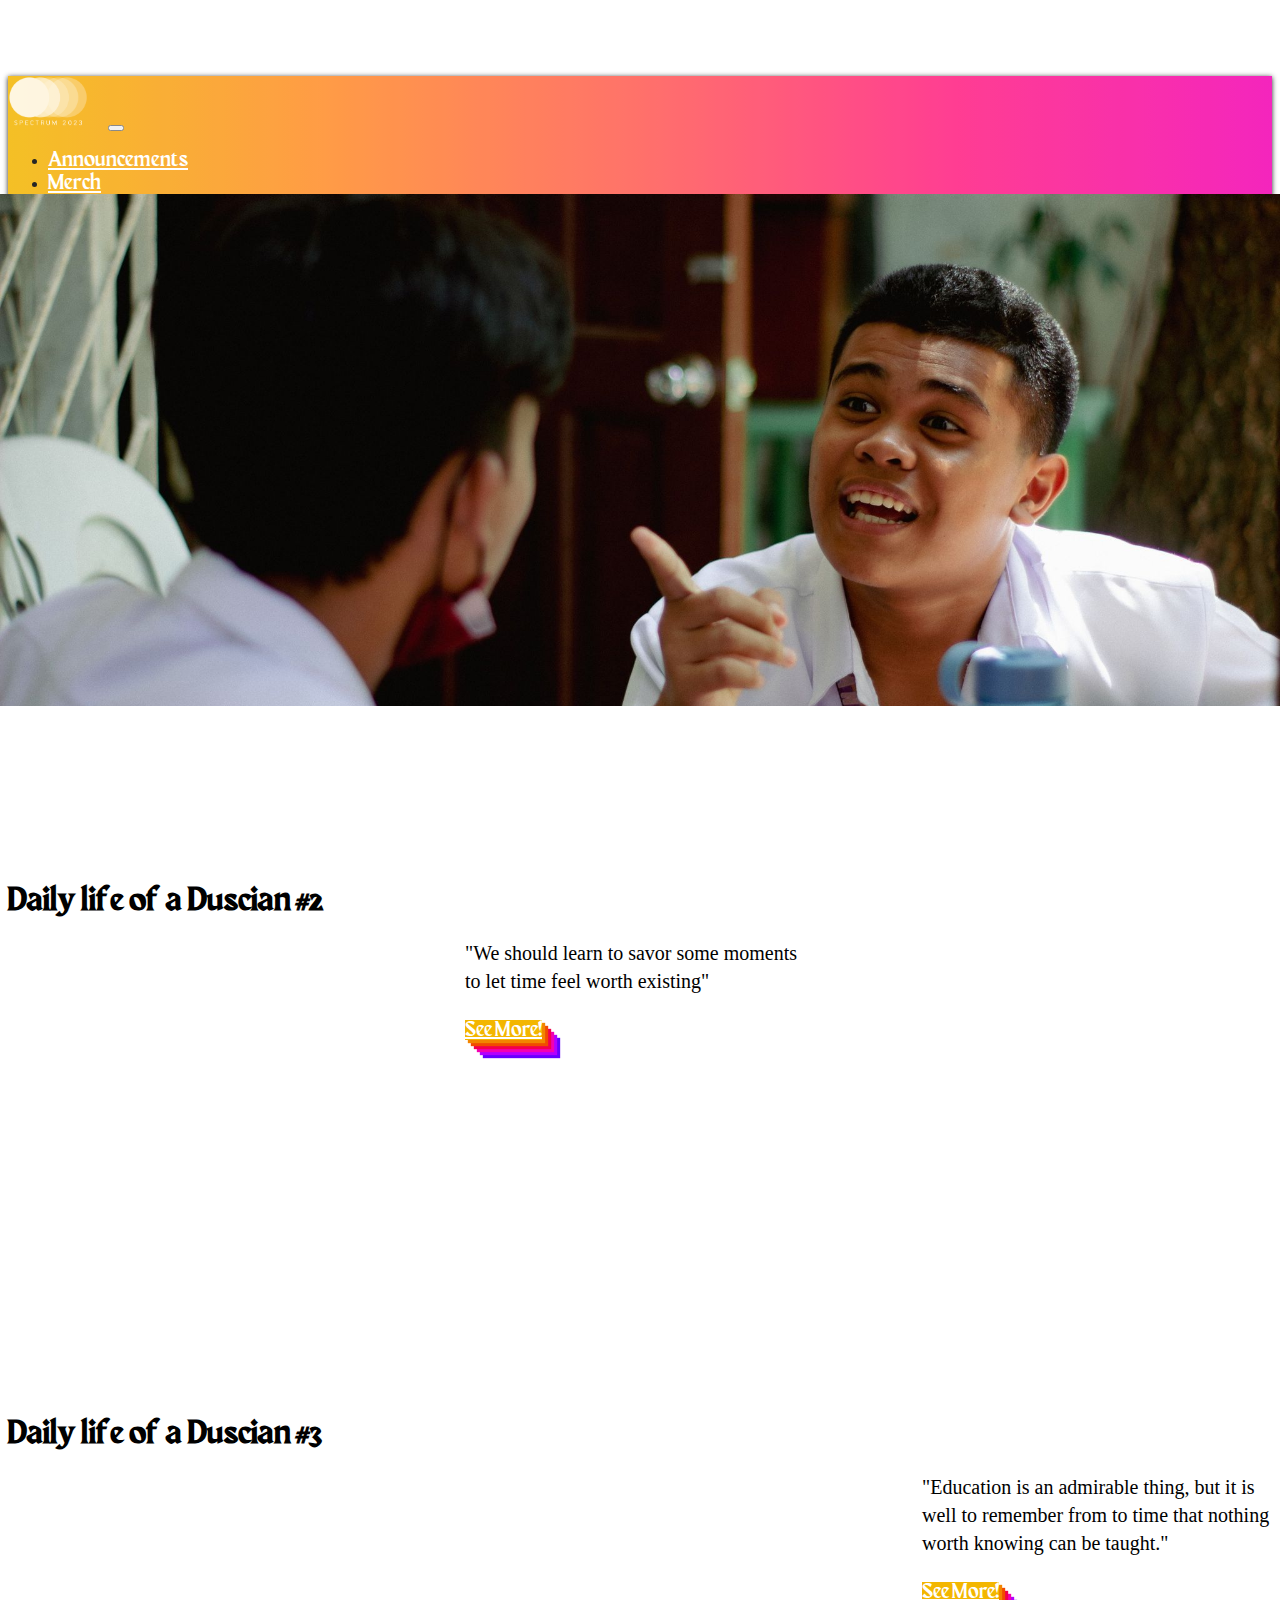
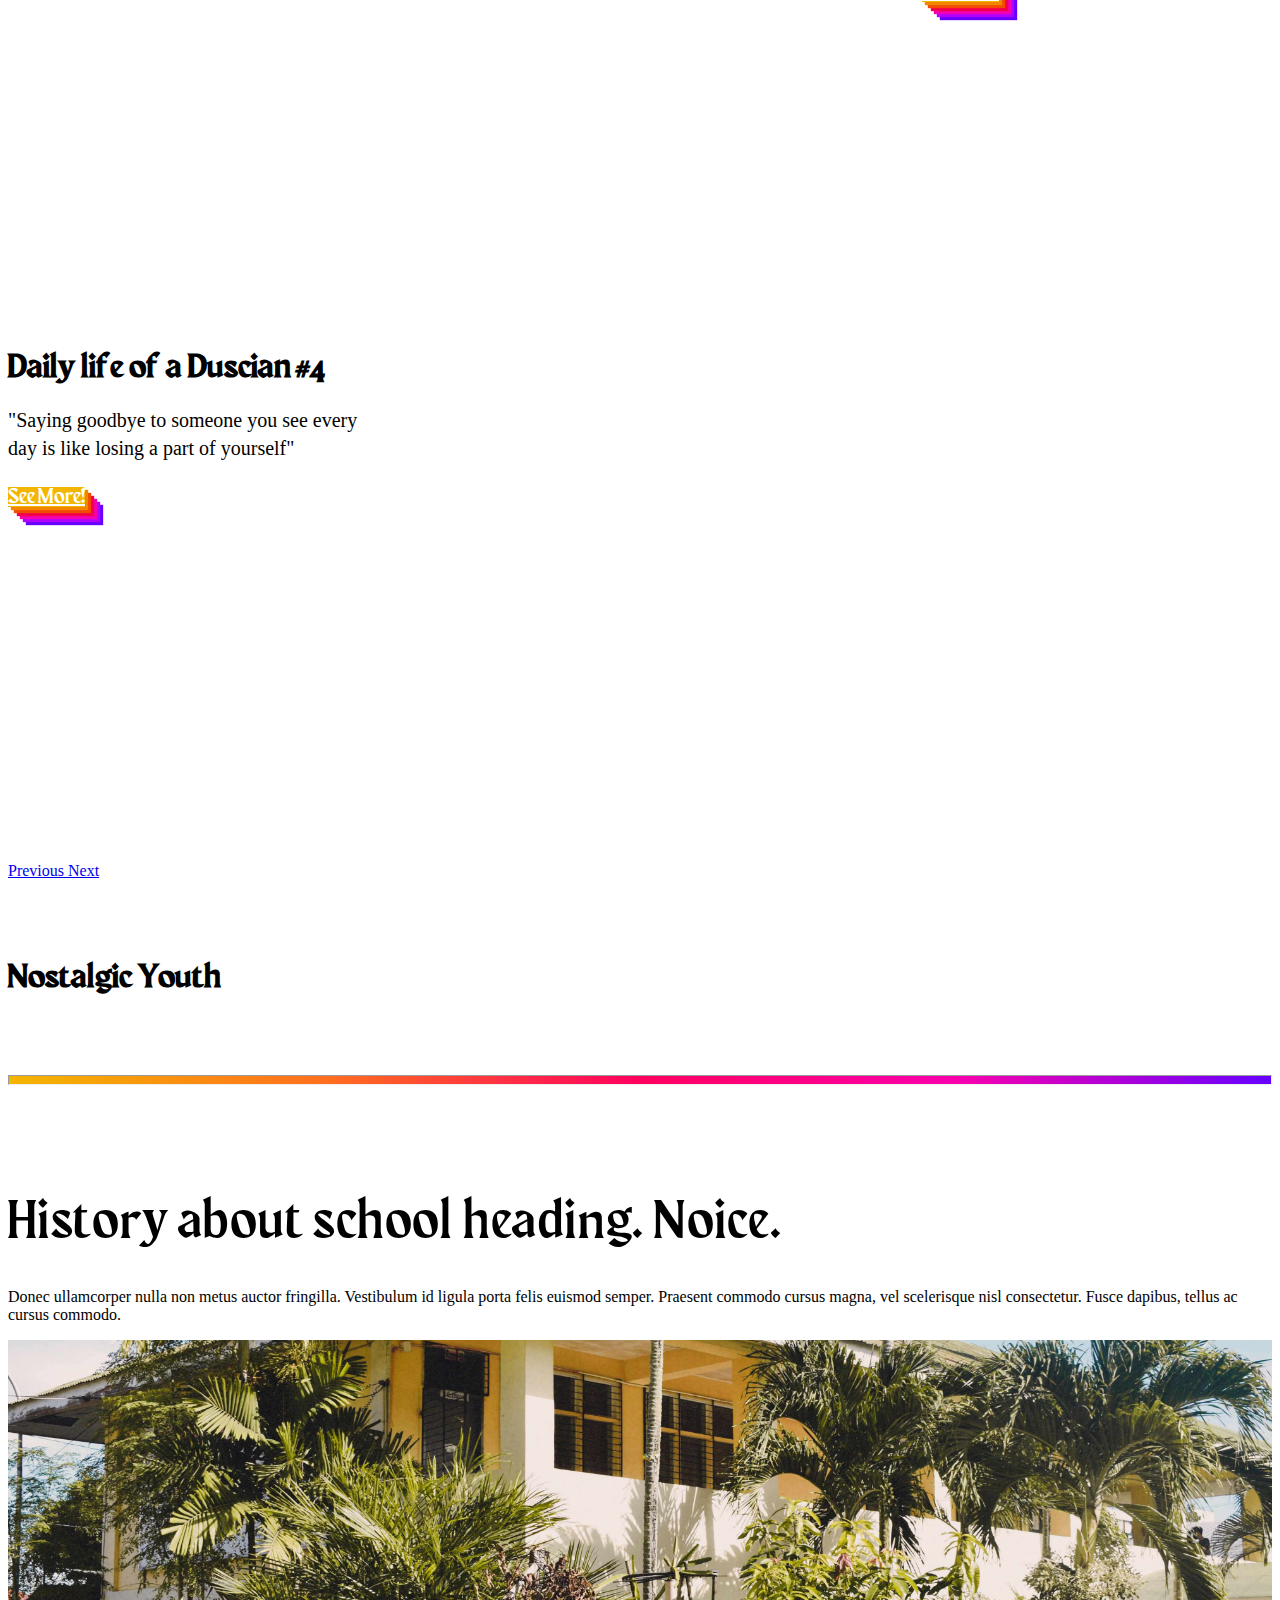
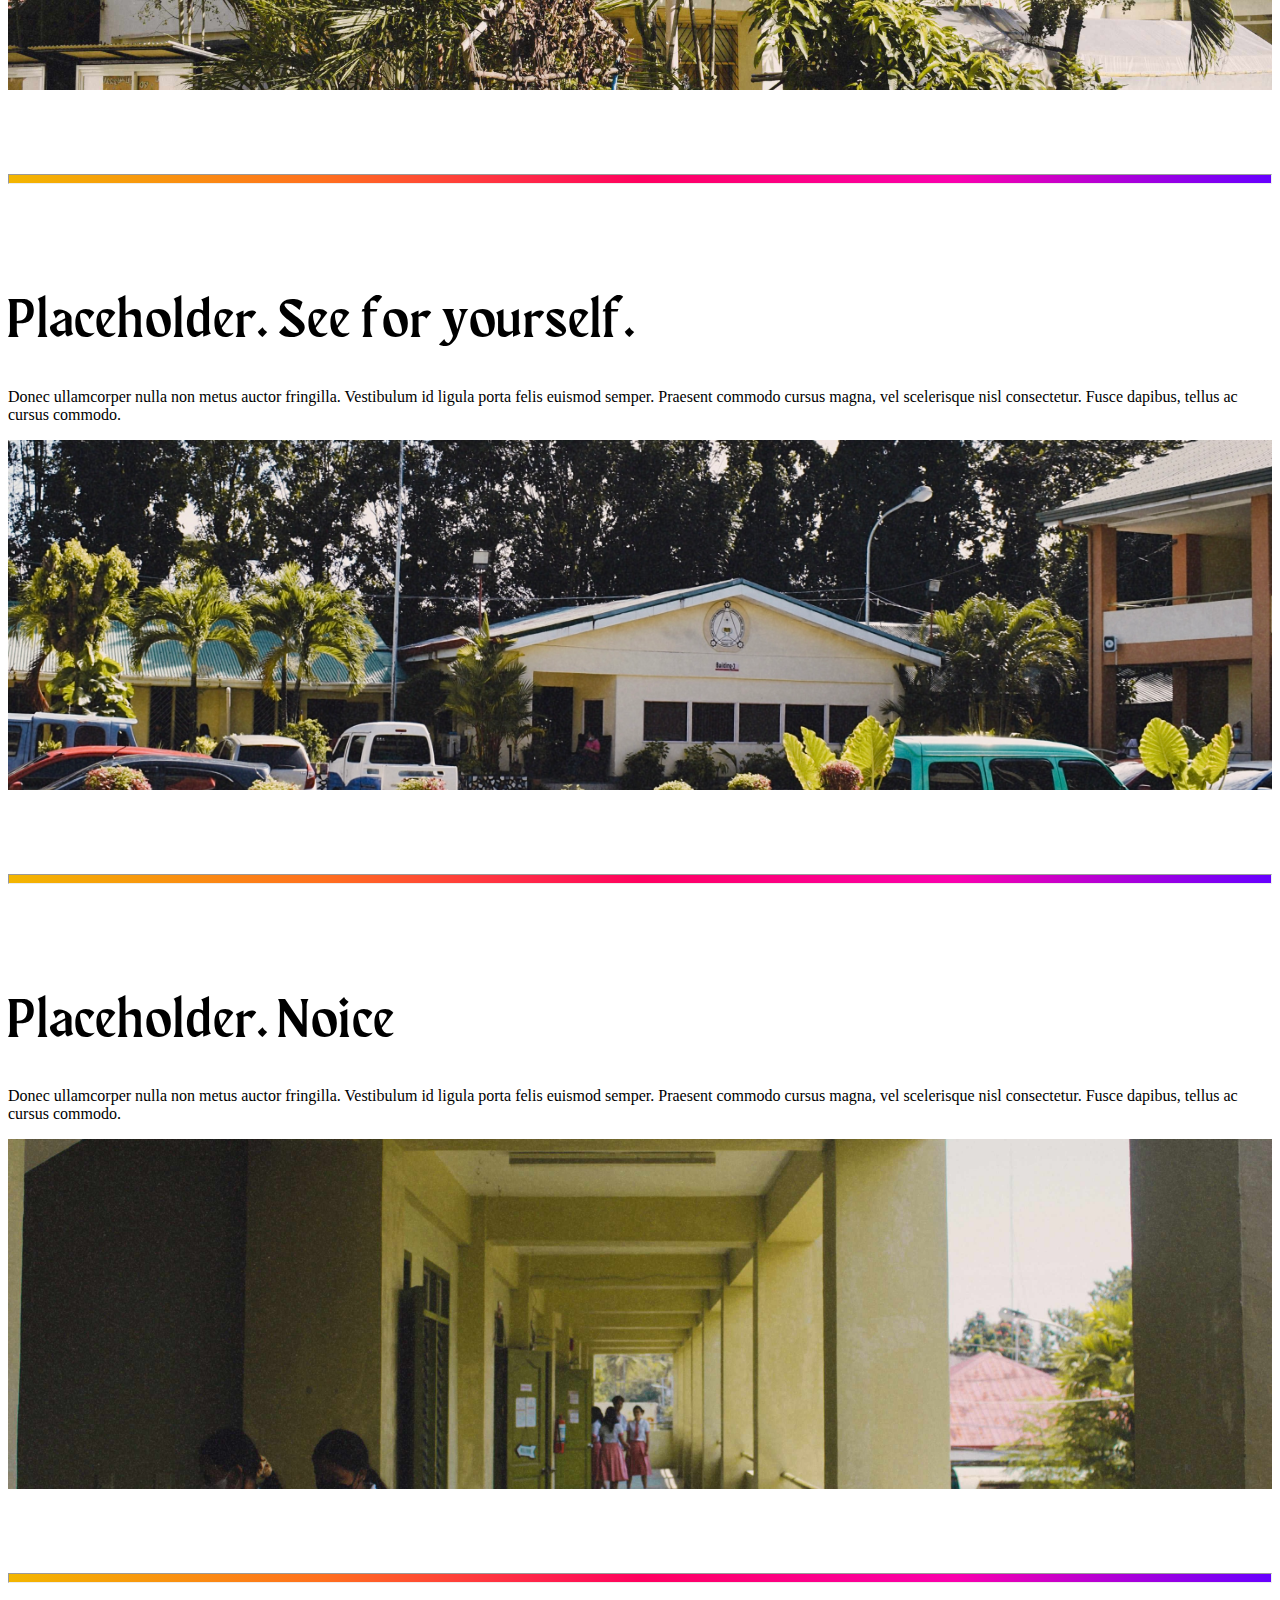
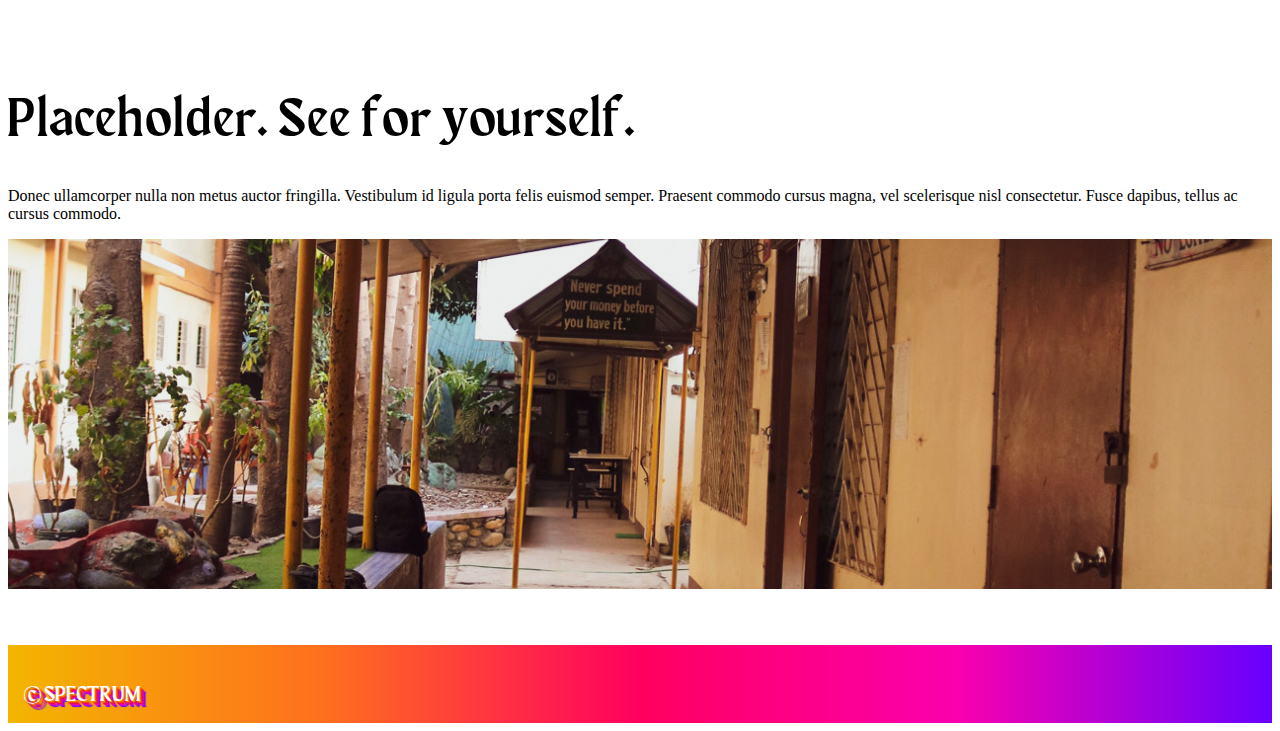
==== index.html @ 1089478e "v1.1" ====
<!doctype html>
<html lang="en">

<head>
  <meta charset="utf-8">
  <meta name="viewport" content="width=device-width, initial-scale=1">
  <meta name="description" content="">
  <meta name="author" content="Mark Otto, Jacob Thornton, and Bootstrap contributors">
  <meta name="generator" content="Hugo 0.72.0">
  <title>Spectrum 2023</title>

  <link rel="canonical" href="https://v5.getbootstrap.com/docs/5.0/examples/carousel/">



  <!-- Bootstrap core CSS -->
  <link rel="stylesheet" href="https://stackpath.bootstrapcdn.com/bootstrap/5.0.0-alpha1/css/bootstrap.min.css"
    integrity="sha384-r4NyP46KrjDleawBgD5tp8Y7UzmLA05oM1iAEQ17CSuDqnUK2+k9luXQOfXJCJ4I" crossorigin="anonymous">
  <script src="https://stackpath.bootstrapcdn.com/bootstrap/5.0.0-alpha1/js/bootstrap.min.js"
    integrity="sha384-oesi62hOLfzrys4LxRF63OJCXdXDipiYWBnvTl9Y9/TRlw5xlKIEHpNyvvDShgf/"
    crossorigin="anonymous"></script>
  <script src="https://cdn.jsdelivr.net/npm/popper.js@1.16.0/dist/umd/popper.min.js"
    integrity="sha384-Q6E9RHvbIyZFJoft+2mJbHaEWldlvI9IOYy5n3zV9zzTtmI3UksdQRVvoxMfooAo"
    crossorigin="anonymous"></script>

<link rel="stylesheet" href="spectrum.css">

  <!-- Custom styles for this template -->
  <link href="carousel.css" rel="stylesheet">
</head>

<body>

  <header>
    <nav class="navbar navbar-expand-md fixed-top">
      <div class="container-fluid no-space">
        <a href="/index.html"><img src="/assets/logo/logo_2023.png" id="spectrum-logo"></a>
        <button class="navbar-toggler auto-margin-left" type="button" data-toggle="collapse" data-target="#navbarCollapse"
          aria-controls="navbarCollapse" aria-expanded="false" aria-label="Toggle navigation">
          <span class="navbar-toggler-icon"></span>
        </button>
        <div class="collapse navbar-collapse" id="navbarCollapse">
          <ul class="navbar-nav mr-auto mb-2 mb-md-0">
            <li class="nav-item active">
              <a class="nav-link sub-text" aria-current="page" href="/pages/Construct.html">Announcements</a>
            </li>
            <li class="nav-item">
              <a class="nav-link sub-text" href="/pages/Merch.html">Merch</a>
            </li>
            <li class="nav-item">
              <a class="nav-link sub-text" href="/pages/insider.html">Insider Episodes</a>
            </li>
            <li class="nav-item">
              <a class="nav-link sub-text" href="/pages/about.html">About</a>
            </li>
          </ul>
        </div>
      </div>
    </nav>
  </header>

  <main>

    <div id="myCarousel" class="carousel slide" data-ride="carousel">
      <ol class="carousel-indicators">
        <li data-target="#myCarousel" data-slide-to="0" class="active"></li>
        <li data-target="#myCarousel" data-slide-to="1"></li>
        <li data-target="#myCarousel" data-slide-to="2"></li>
        <li data-target="#myCarousel" data-slide-to="3"></li>
      </ol>
      <div class="carousel-inner">
        <div class="carousel-item active">
          <img src="assets/images/HI_FIVE_NONG.jpg" alt="Library and ICT building">

          <div class="container">
            <div class="carousel-caption text-right">
              <h1 class="font-maragsa">Daily life of a Duscian #1</h1>
              <p>"Taking pictures is savoring life intensly, every hundreth of a second."
              </p>
              <p><a class="btn btn-lg button-rainbow font-maragsa" href="https://www.facebook.com/permalink.php?story_fbid=pfbid0pjpoFojMdBzDmmSNh69MSHdSnDq64m31cU8xUEUM8CQx3ous5DNFb5aQdBM1kNKsl&id=100089823334052" role="button">See More!</a></p>
            </div>
          </div>
        </div>
        <div class="carousel-item">
          <img src="assets/images/SHS_PICTURE.jpg" alt="SHS building">

          <div class="container">
            <div class="carousel-caption text-center">
              <h1 class="font-maragsa">Daily life of a Duscian #2</h1>
              <p>"We should learn to savor some moments to let time feel worth existing"</p>
              <p><a class="btn btn-lg button-rainbow font-maragsa" href="https://www.facebook.com/permalink.php?story_fbid=pfbid028MpdgJyRwQ13yVEkWeHDHJ4oAnRkqV5freN7ciHRdHgz3jZw6Vj9Dj3DAHg7jFMcl&id=100089823334052" role="button">See More!</a></p>
            </div>
          </div>
        </div>
        <div class="carousel-item">
          <img src="assets/images/DLD_3.jpg" alt="SHS building" style="object-position: 0 35%;">

          <div class="container">
            <div class="carousel-caption text-right">
              <h1 class="font-maragsa">Daily life of a Duscian #3</h1>
              <p>"Education is an admirable thing, but it is well to remember from to time that nothing worth knowing can be taught."</p>
              <p><a class="btn btn-lg button-rainbow font-maragsa" href="https://www.facebook.com/permalink.php?story_fbid=pfbid0pc5bDMaULjmUEjbNzPVY6LW3yegHrs1TU9UAyKJZF99i9TXjtsrfxyELt2Ypsetgl&id=100089823334052" role="button">See More!</a></p>
            </div>
          </div>
        </div>
        <div class="carousel-item">
          <img src="assets/images/MULANGI.jpg" alt="SHS building" style="object-position: 0 30%;">

          <div class="container">
            <div class="carousel-caption text-left">
              <h1 class="font-maragsa">Daily life of a Duscian #4</h1>
              <p>"Saying goodbye to someone you see every day is like losing a part of yourself"</p>
              <p><a class="btn btn-lg button-rainbow font-maragsa" href="https://www.facebook.com/permalink.php?story_fbid=pfbid02fuCb3CYD4DYcJMVVTfFzyu44coiVniwZ3hXd2CkVCDBDq3TQxBZ7fkrsT2xH3q3fl&id=100089823334052" role="button">See More!</a></p>
            </div>
          </div>
        </div>
      </div>
      <a class="carousel-control-prev" href="#myCarousel" role="button" data-slide="prev">
        <span class="carousel-control-prev-icon" aria-hidden="true"></span>
        <span class="sr-only">Previous</span>
      </a>
      <a class="carousel-control-next" href="#myCarousel" role="button" data-slide="next">
        <span class="carousel-control-next-icon" aria-hidden="true"></span>
        <span class="sr-only">Next</span>
      </a>
    </div>


    <!-- Marketing messaging and featurettes
  ================================================== -->
    <!-- Wrap the rest of the page in another container to center all the content. -->

    <div class="container">

      <!-- START THE FEATURETTES -->
      <div class="wave-bg">
        <h1 class="text-center font-maragsa display-4">Nostalgic Youth</h1>
      </div>
      
      <hr class="featurette-divider my-5">

        <div class="row featurette">
        <div class="col-md-7">
          <h2 class="featurette-heading main-text"> History about school heading. <span class="text-muted">Noice.</span>
          </h2>
          <p class="lead">Donec ullamcorper nulla non metus auctor fringilla. Vestibulum id ligula porta felis euismod
            semper. Praesent commodo cursus magna, vel scelerisque nisl consectetur. Fusce dapibus, tellus ac cursus
            commodo.</p>
        </div>
        <div class="col-md-5">
          <img class="five-x-five" src="assets/images/ICT_PICTURE.jpg" alt="">
          </div>
      </div>

      <hr class="featurette-divider my-5">

        <div class="row featurette">
        <div class="col-md-7 order-md-2">
          <h2 class="featurette-heading main-text"> Placeholder. <span class="text-muted">See for yourself.</span></h2>
          <p class="lead">Donec ullamcorper nulla non metus auctor fringilla. Vestibulum id ligula porta felis euismod
            semper. Praesent commodo cursus magna, vel scelerisque nisl consectetur. Fusce dapibus, tellus ac cursus
            commodo.</p>
        </div>
        <div class="col-md-5 order-md-1">
          <img class="five-x-five"src="/assets/images/office.jpeg" alt="">
        </div>
      </div>
      

      <hr class="featurette-divider my-5">

      <div class="row featurette">
        <div class="col-md-7">
          <h2 class="featurette-heading main-text"> Placeholder. <span class="text-muted">Noice</span></h2>
          <p class="lead">Donec ullamcorper nulla non metus auctor fringilla. Vestibulum id ligula porta felis euismod
            semper. Praesent commodo cursus magna, vel scelerisque nisl consectetur. Fusce dapibus, tellus ac cursus
            commodo.</p>
        </div>
        <div class="col-md-5">
          <img class="five-x-five"src="/assets/images/SHS_PICTURE.jpg" alt="">
        </div>
      </div>

      <hr class="featurette-divider my-5">

      <div class="row featurette">
        <div class="col-md-7 order-md-2">
          <h2 class="featurette-heading main-text"> Placeholder. <span class="text-muted">See for yourself.</span></h2>
          <p class="lead">Donec ullamcorper nulla non metus auctor fringilla. Vestibulum id ligula porta felis euismod
            semper. Praesent commodo cursus magna, vel scelerisque nisl consectetur. Fusce dapibus, tellus ac cursus
            commodo.</p>
        </div>
        <div class="col-md-5 order-md-1">
          <img class="five-x-five"src="/assets/images/hallway.jpg" alt="">
        </div>
      </div>
      

      <!-- /END THE FEATURETTES -->

    </div><!-- /.container -->


    <!-- FOOTER -->
    <footer class="container footer">
      <p class="font-maragsa rainbow-only text-center"><span style="font-size: 1.5rem;">&copy;</span> SPECTRUM </p> 
    </footer>
  </main>



</body>

</html>
---- spectrum.css ----
/*--Imports---*/

@import url('https://fonts.googleapis.com/css2?family=Montserrat:wght@400;500;600;700&family=Poppins:wght@200;500&family=Raleway:wght@500;700&display=swap');

@font-face {
    font-family: Maragsa;
    src: url(assets/fonts/Maragsƒ.otf);
}

@font-face {
  font-family: Amateur Camcorder;
  src: url(/assets/fonts/Amateur\ Camcorder.otf);
}


.bd-placeholder-img {
  font-size: 1.125rem;
  text-anchor: middle;
  -webkit-user-select: none;
  -moz-user-select: none;
  -ms-user-select: none;
  user-select: none;
}

@media (min-width: 768px) {
  .bd-placeholder-img-lg {
    font-size: 3.5rem;
  }
}

/* GLOBAL STYLES
--------------------------------------------- */
/* Padding below the footer and lighter body text */

body {
  padding-top: 4.25rem;
}

:root {
    --main-color: #fdffa1;
    --main-color-two: #f3b600;
    --main-color-three: #f38500;
    --main-color-four: #f14b00;
    --main-color-five: #f3004c;
    --main-color-six: #f300b2;
    --main-color-seven: #b200ff;
    --main-color-eight: #6600ff;

    --main-font-type: 'Maragsa', serif;
    --accent-font-type: 'Amateur Camcorder', serif;
}

/* GLOBAL CLASSES
-------------------------------------------- */

.default-font {
  font-family: var(--bs-font-sans-serif);
}

.font-amateur {
  font-family: var(--accent-font-type);
}

.font-maragsa {
  font-family: var(--main-font-type);
}

.main-text {
    font-family: var(--main-font-type);
    font-size: 1.75rem;
    letter-spacing: 1px;
    font-weight: 700;
    margin-right: 0.75rem !important;
    transition: color .25s ease-in-out,background-color .25s ease-in-out,border-color .25s ease-in-out;
}

.sub-text {
  font-family: var(--main-font-type);
  font-size: 1.3rem;
  font-weight: 500;
  transition: color .25s ease-in-out,background-color .25s ease-in-out,border-color .25s ease-in-out;
}

.sub-text:hover {
  color: black !important;
}

.rainbow-plus {
  color: white;
  text-shadow: 
  1px 1px 1px var(--main-color-two),
  2px  2px 1px var(--main-color-three),
  3px  3px 1px var(--main-color-four),
  4px  4px 1px var(--main-color-five),
    5px  5px 1px var(--main-color-six),
    6px 6px 1px var(--main-color-seven),
    7px  7px 1px var(--main-color-eight);
  transition: .25s ease-in-out;
}

.rainbow-only {
  color: white;
  text-shadow: 1px 1px 0px var(--main-color-three),
  2px 2px 1px var(--main-color-four),
  3px 3px 1px var(--main-color-five),
  4px 4px 1px var(--main-color-six),
  5px 5px 1px var(--main-color-seven),
  6px 6px 1px var(--main-color-eight);
  transition: .25s ease-in-out;
}

.text-rainbow {
  color: white;
  text-shadow: 1px 1px 0px var(--main-color-three),
  2px 2px 1px var(--main-color-four),
  3px 3px 1px var(--main-color-five),
  4px 4px 1px var(--main-color-six),
  5px 5px 1px var(--main-color-seven),
  6px 6px 1px var(--main-color-eight);
  transition: .25s ease-in-out;
}

.text-rainbow:hover {
  color: black;
  text-shadow: none;
  transition: .25s ease-in-out, text-shadow .15s ease-in-out;
}

.darkish {
  background-color: rgb(144, 144, 144) !important;
  background-blend-mode: multiply;
}

.darken {
  background-color: rgb(74, 74, 74) !important;
  background-blend-mode: multiply;
}

.image-correction {
  background-position: center;
  background-size: cover;
}

.flex-equal>* {
  flex: 1;
}

/* LOGO IMAGE AND NAVBAR
-------------------------------------------- */

.spectrum-logo {  
  height: calc(1.5rem + 3.5vw);
}

.navbar-toggler:focus {
  box-shadow: none;
}

.navbar-toggler-icon {
  background-image: url(/assets/logo/burger-solid.svg);
}

.navbar {
  background-image: linear-gradient(to right, #f3b600, #ff8b26, #ff5951, #ff1c80, #f300b2);
  transition: 0.3s ease-in-out;
  box-shadow: 0px 1px 5px;
}


.nav-item>a {
  color: white !important;
}


#spectrum-logo {
  height: 3.25rem;
  margin-right: 1rem;
}

.no-space {
  justify-content: flex-start !important;
}

.auto-margin-left {
  margin-left: auto;
}

/* MISC CLASSES
-------------------------------------------- */

.ict-background {
  background-image: url(/assets/images/ICT_PICTURE.jpg);
  background-position: center;
  background-size: cover;
  background-color: rgb(74, 74, 74);
  background-blend-mode: multiply;
}

.full-width {
	left: 50%;
	margin-left: -50vw;
	margin-right: -50vw;
	max-width: 100vw;
	position: relative;
	right: 50%;
	width: 100vw;
}

.description {
  font-size: calc(0.75rem + 0.75vw) !important;
}

.embed-container {
  position: relative;
  padding-bottom: 56.25%;
  height: 0;
  overflow: hidden;
  }

.embed {
  width: 100%;
  height: 100%;
  top: 0;
  left: 0;
  position: absolute;
}
/* CUSTOMIZE THE CAROUSEL
-------------------------------------------- */

/* Carousel base class */
.carousel {
  margin-bottom: 5rem;
}

/* Since positioning the image, we need to help out the caption */
.carousel-caption {
  bottom: 3rem;
  z-index: 10;
}

/* Declare heights because of positioning of img element */
.carousel-item {
  height: 32rem;
  transition: .9s ease-in-out;
}

.text-right>p {
  margin-left: auto ;
  max-width: 35ch;
}

.text-left>p {
  margin-right:auto;
  max-width: 35ch;
}

.text-center>p {
  margin-left:auto;
  margin-right:auto;
  max-width: 35ch;
}
.carousel-item>img {
  position: absolute;
  top: 50%;
  left: 50%;
  min-width: 100%;
  height: 32rem;
  object-fit: cover !important;
  -o-transform: translate(-50%, -50%);
  -ms-transform: translate(-50%, -50%);
  -moz-transform: translate(-50%, -50%);
  -webkit-transform: translate(-50%, -50%);
  transform: translate(-50%,-50%);
}

.button-rainbow {
  color: white;
  background-color: var(--main-color-two);
  box-shadow:
  3px 3px 1px var(--main-color-three),
  6px 6px 1px var(--main-color-four),
  9px 9px 1px var(--main-color-five),
  12px 12px 1px var(--main-color-six),
  15px 15px 1px var(--main-color-seven),
  18px 18px 1px var(--main-color-eight);
}

.button-rainbow:hover {
  box-shadow: none;
  transition: box-shadow .15s ease-in-out, color .15 ease-in-out;
}

/* MARKETING CONTENT
-------------------------------------------------- */

.five-x-five {
  max-height: 250px;
  max-width: 100%;
  object-fit: cover;
  width: 100%;
  height: 100%;
}

/* Center align the text within the three columns below the carousel */

.marketing .col-lg-4 {
  margin-bottom: 1.5rem;
  text-align: center;
}

.marketing h2 {
  font-weight: 400;
}

.marketing .col-lg-4 p {
  margin-right: .75rem;
  margin-left: .75rem;
}


/* Featurettes
------------------------- */

.featurette-divider {
  opacity: 1 !important;
  margin: 5rem 0;
  padding: 0.25em;
  background-image: linear-gradient(to right, #f3b600, #ff6f1e, #ff005f, #fa00ad, #6600ff);
  /* Space out the Bootstrap <hr> more */
}

/* Thin out the marketing headings */
.featurette-heading {
  font-weight: 300;
  line-height: 1;
  letter-spacing: 0.05rem;
}

.footer {
  margin-top: 3.25rem;
  max-width: none;
  padding: 1em;
  background-image: linear-gradient(to right, #f3b600, #ff6f1e, #ff005f, #fa00ad, #6600ff);
}

.footer>p {
  margin-bottom: 0;
  font-size: 1.25rem;
}

/* RESPONSIVE CSS
-------------------------------------------------- */

@media (min-width: 40em) {

  /* Bump up size of carousel content */
  .carousel-caption p {
    margin-bottom: 1.25rem;
    font-size: 1.25rem;
    line-height: 1.4;
  }

  .featurette-heading {
    font-size: 50px;
  }

  .navbar {
    opacity: 0.85;
  }

  .navbar:hover {
    opacity: 1;
    transition: 0.3s ease-in-out;
  }

  .five-x-five {
    max-height: 250px;
  }

}

@media (min-width: 62em) {
  .featurette-heading {
    margin-top: 7rem;
  }

  .five-x-five {
    max-height: 350px;
  }
}

@media (min-width: 768px) {
  .flex-md-equal>* {
      flex: 1;
  }
}
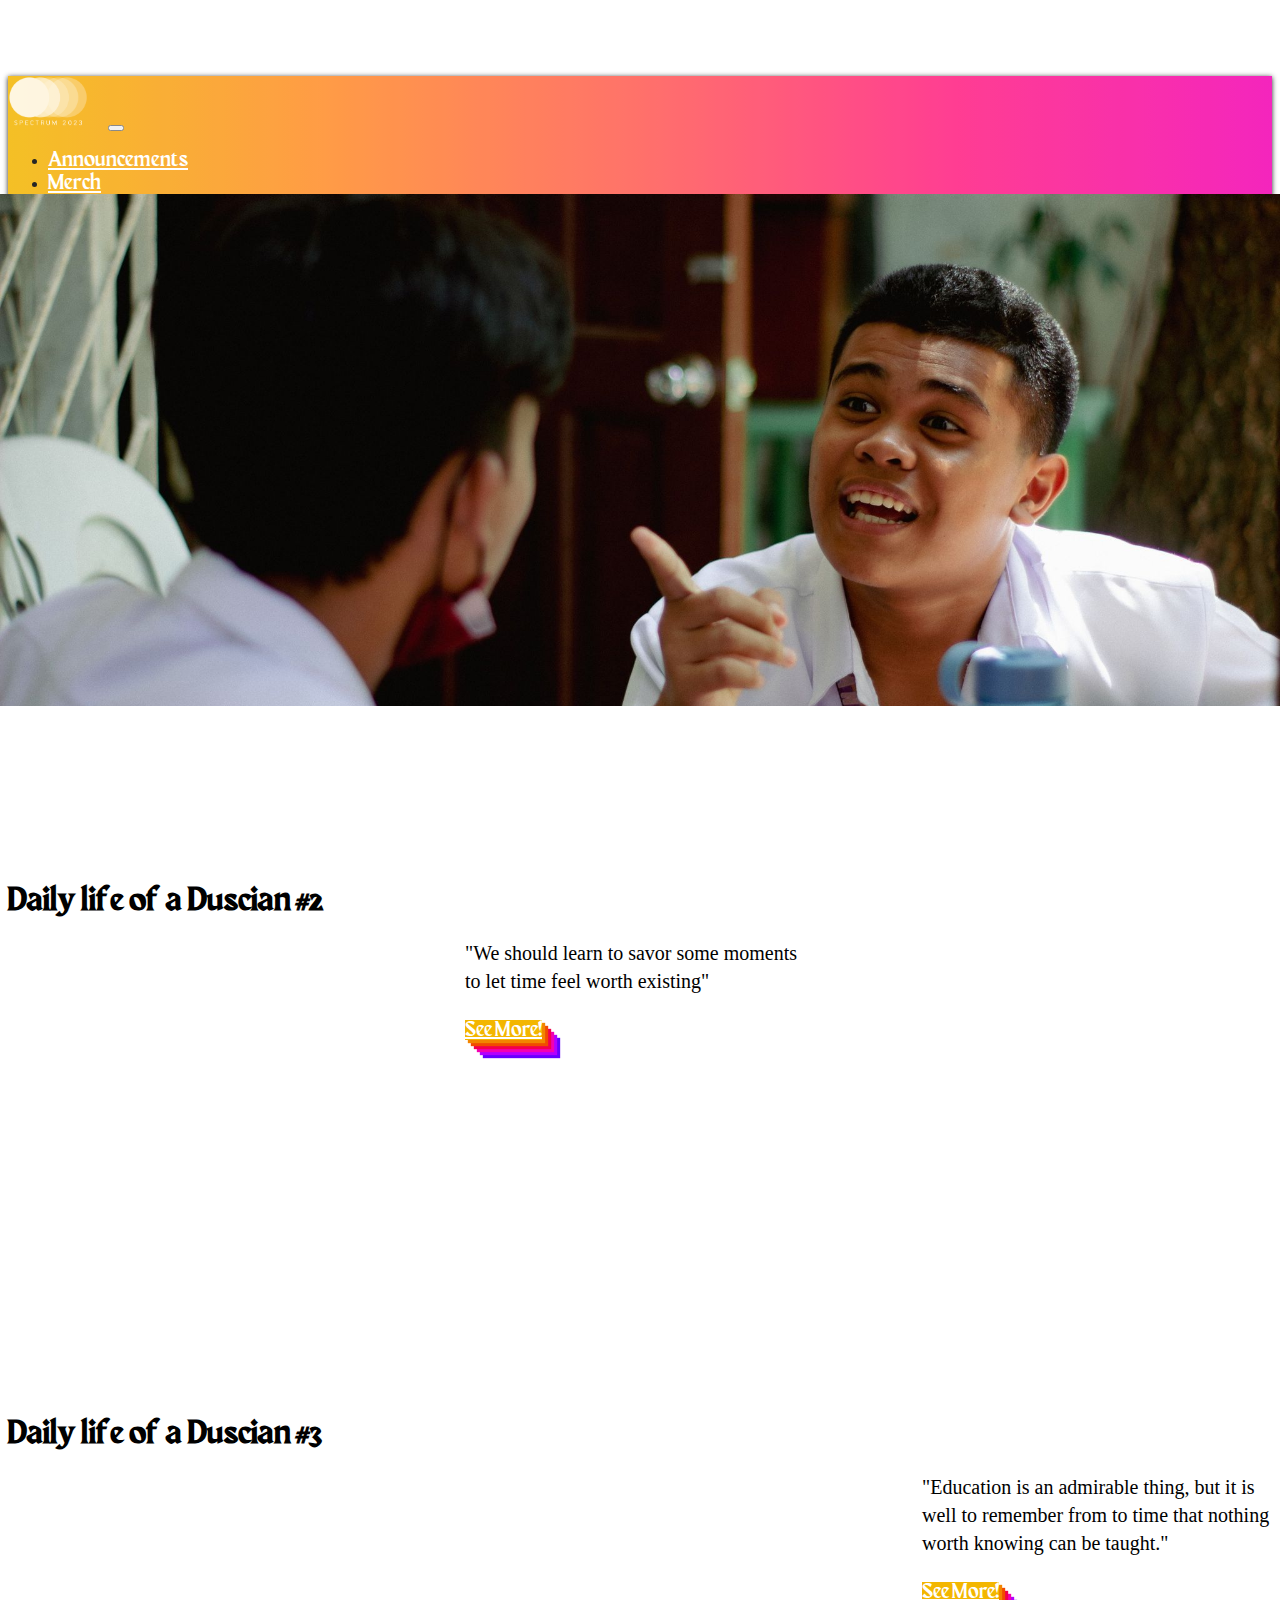
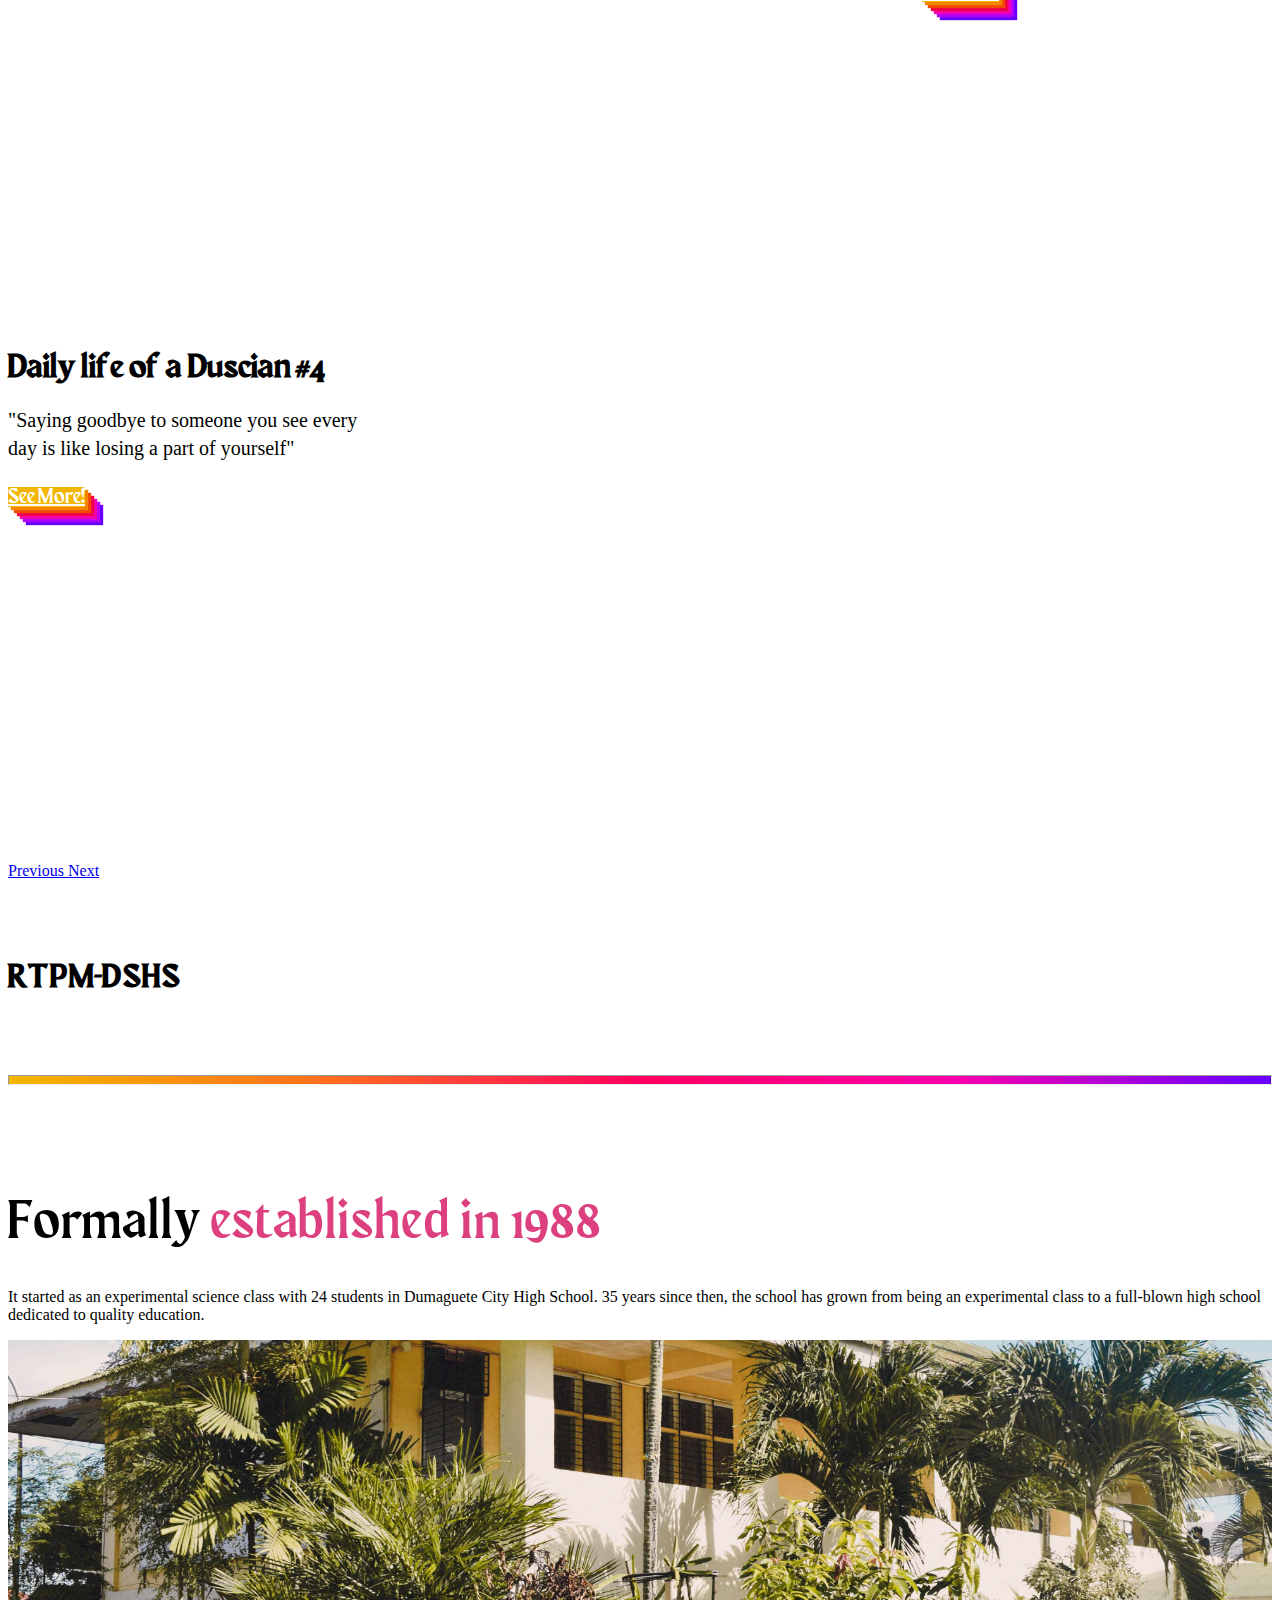
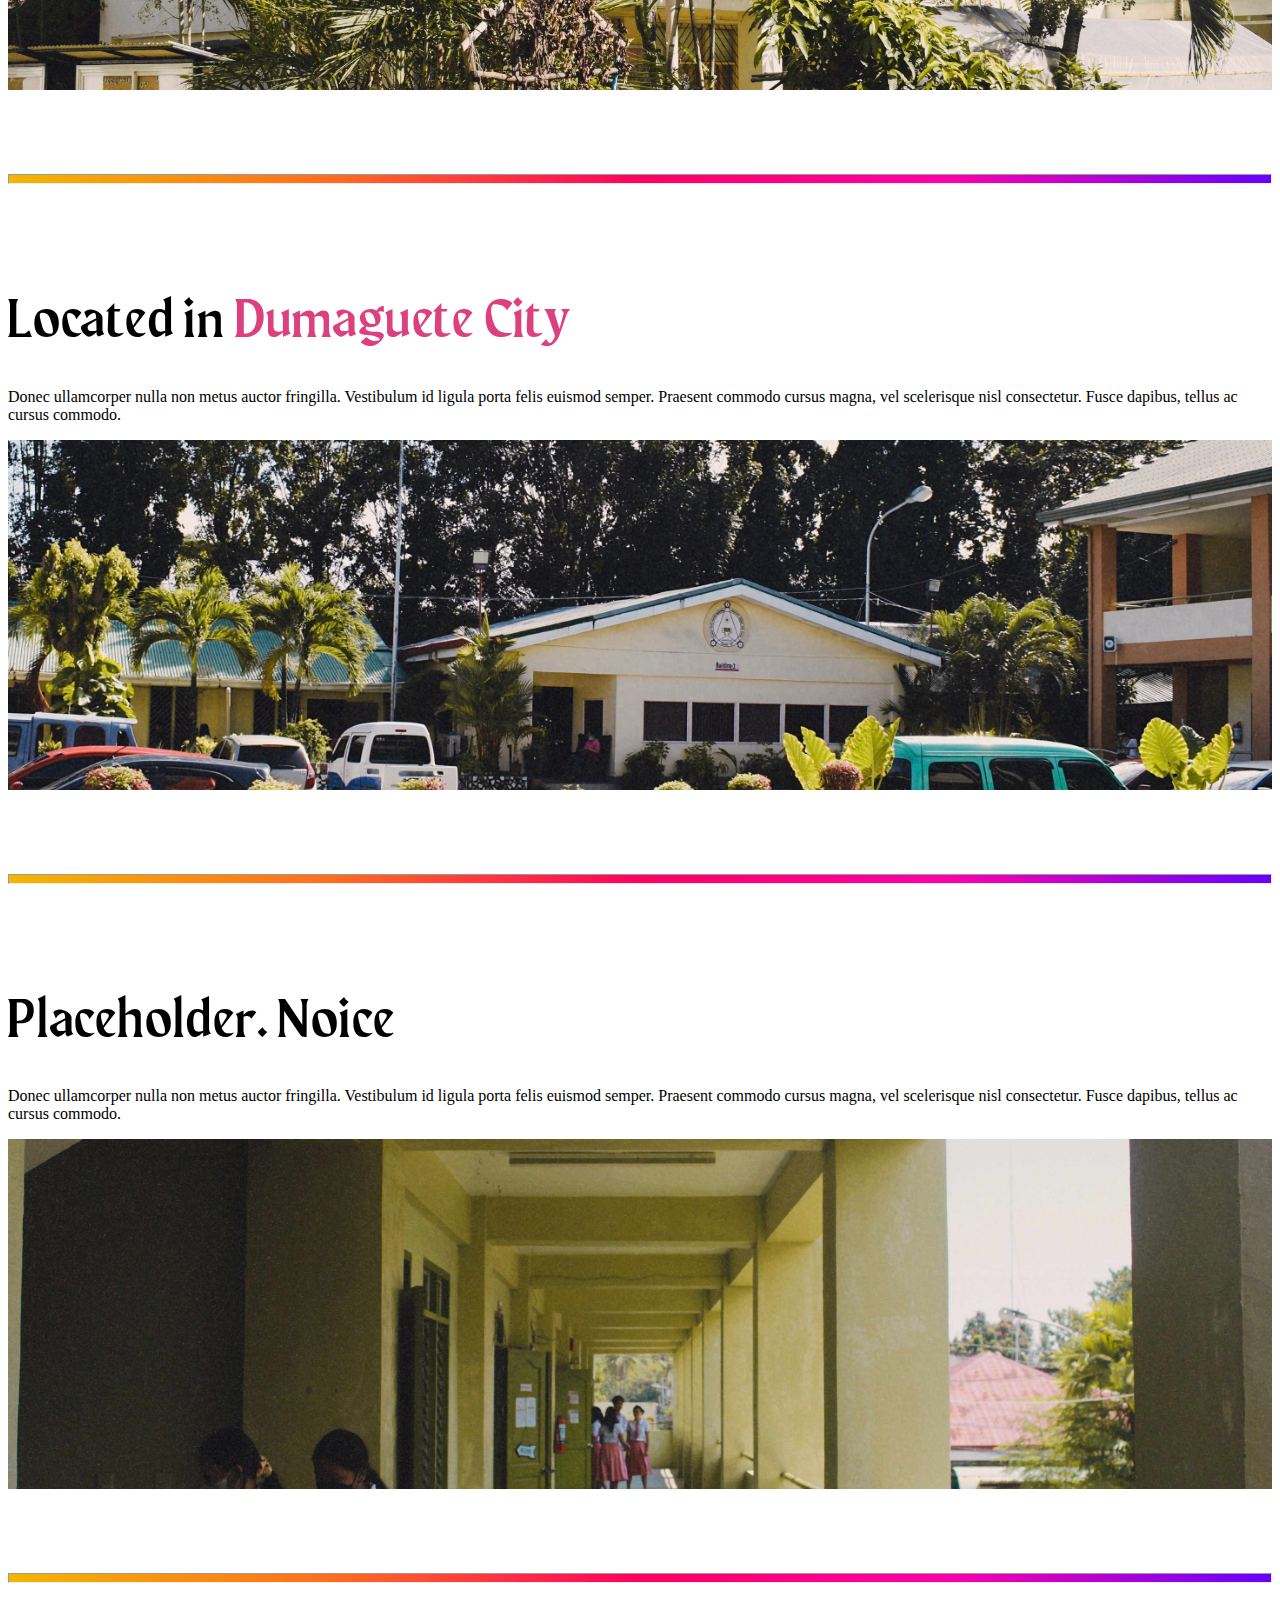
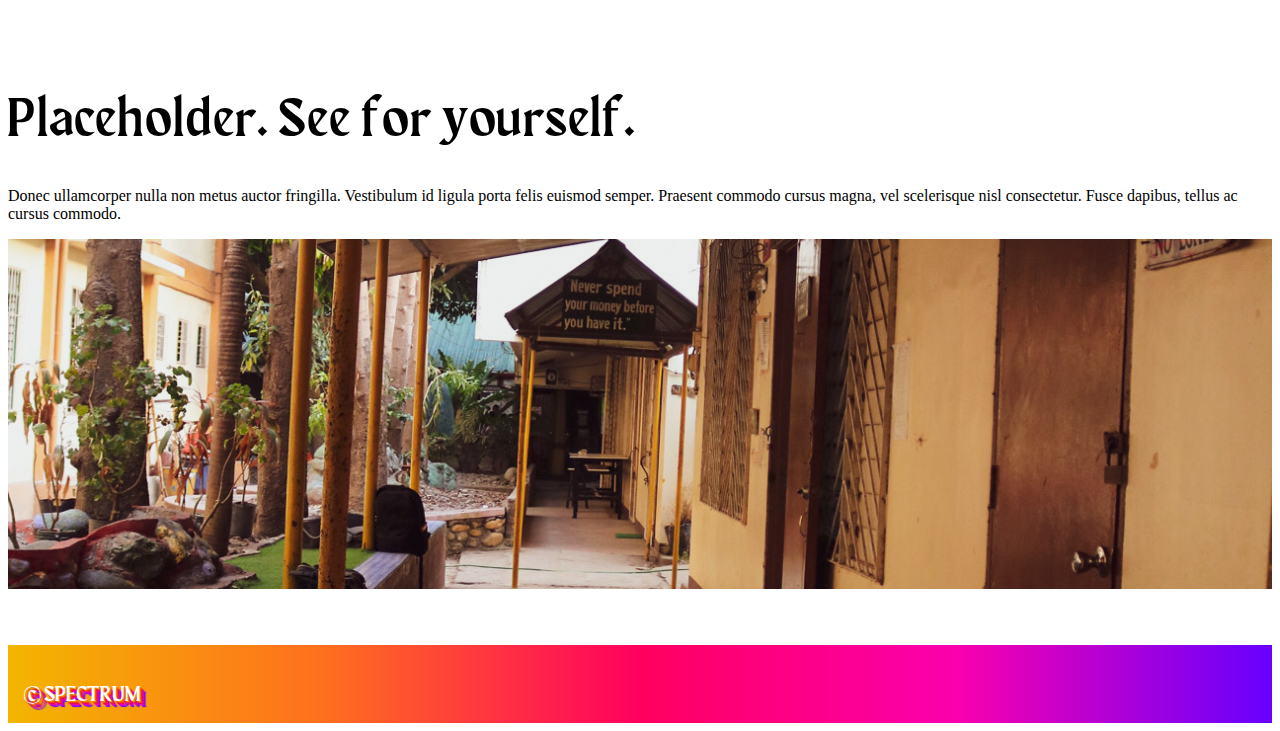
==== commit 13f8f4c2: "v2.0" ====
--- a/index.html
+++ b/index.html
@@ -2,6 +2,16 @@
 <html lang="en">
 
 <head>
+  <!-- Google tag (gtag.js) -->
+<script async src="https://www.googletagmanager.com/gtag/js?id=G-YJFD2Z3Y75"></script>
+<script>
+  window.dataLayer = window.dataLayer || [];
+  function gtag(){dataLayer.push(arguments);}
+  gtag('js', new Date());
+
+  gtag('config', 'G-YJFD2Z3Y75');
+</script>
+
   <meta charset="utf-8">
   <meta name="viewport" content="width=device-width, initial-scale=1">
   <meta name="description" content="">
@@ -28,6 +38,7 @@
   <!-- Custom styles for this template -->
   <link href="carousel.css" rel="stylesheet">
 </head>
+
 
 <body>
 
@@ -134,18 +145,16 @@
 
       <!-- START THE FEATURETTES -->
       <div class="wave-bg">
-        <h1 class="text-center font-maragsa display-4">Nostalgic Youth</h1>
+        <h1 class="text-center font-maragsa display-5" style="letter-spacing: 1.3px;">RTPM-DSHS</h1>
       </div>
       
       <hr class="featurette-divider my-5">
 
         <div class="row featurette">
         <div class="col-md-7">
-          <h2 class="featurette-heading main-text"> History about school heading. <span class="text-muted">Noice.</span>
+          <h2 class="featurette-heading main-text">Formally <span class="text-accent">established in 1988</span>
           </h2>
-          <p class="lead">Donec ullamcorper nulla non metus auctor fringilla. Vestibulum id ligula porta felis euismod
-            semper. Praesent commodo cursus magna, vel scelerisque nisl consectetur. Fusce dapibus, tellus ac cursus
-            commodo.</p>
+          <p class="lead">It started as an experimental science class with 24 students in Dumaguete City High School. 35 years since then, the school has grown from being an experimental class to a full-blown high school dedicated to quality education.</p>
         </div>
         <div class="col-md-5">
           <img class="five-x-five" src="assets/images/ICT_PICTURE.jpg" alt="">
@@ -156,7 +165,7 @@
 
         <div class="row featurette">
         <div class="col-md-7 order-md-2">
-          <h2 class="featurette-heading main-text"> Placeholder. <span class="text-muted">See for yourself.</span></h2>
+          <h2 class="featurette-heading main-text">Located in <span class="text-accent">Dumaguete City</span></h2>
           <p class="lead">Donec ullamcorper nulla non metus auctor fringilla. Vestibulum id ligula porta felis euismod
             semper. Praesent commodo cursus magna, vel scelerisque nisl consectetur. Fusce dapibus, tellus ac cursus
             commodo.</p>
--- a/spectrum.css
+++ b/spectrum.css
@@ -45,6 +45,7 @@
     --main-color-six: #f300b2;
     --main-color-seven: #b200ff;
     --main-color-eight: #6600ff;
+    --main-pink: #dd407f;
 
     --main-font-type: 'Maragsa', serif;
     --accent-font-type: 'Amateur Camcorder', serif;
@@ -223,6 +224,10 @@
   top: 0;
   left: 0;
   position: absolute;
+}
+
+.text-accent {
+  color: var(--main-pink);
 }
 /* CUSTOMIZE THE CAROUSEL
 -------------------------------------------- */
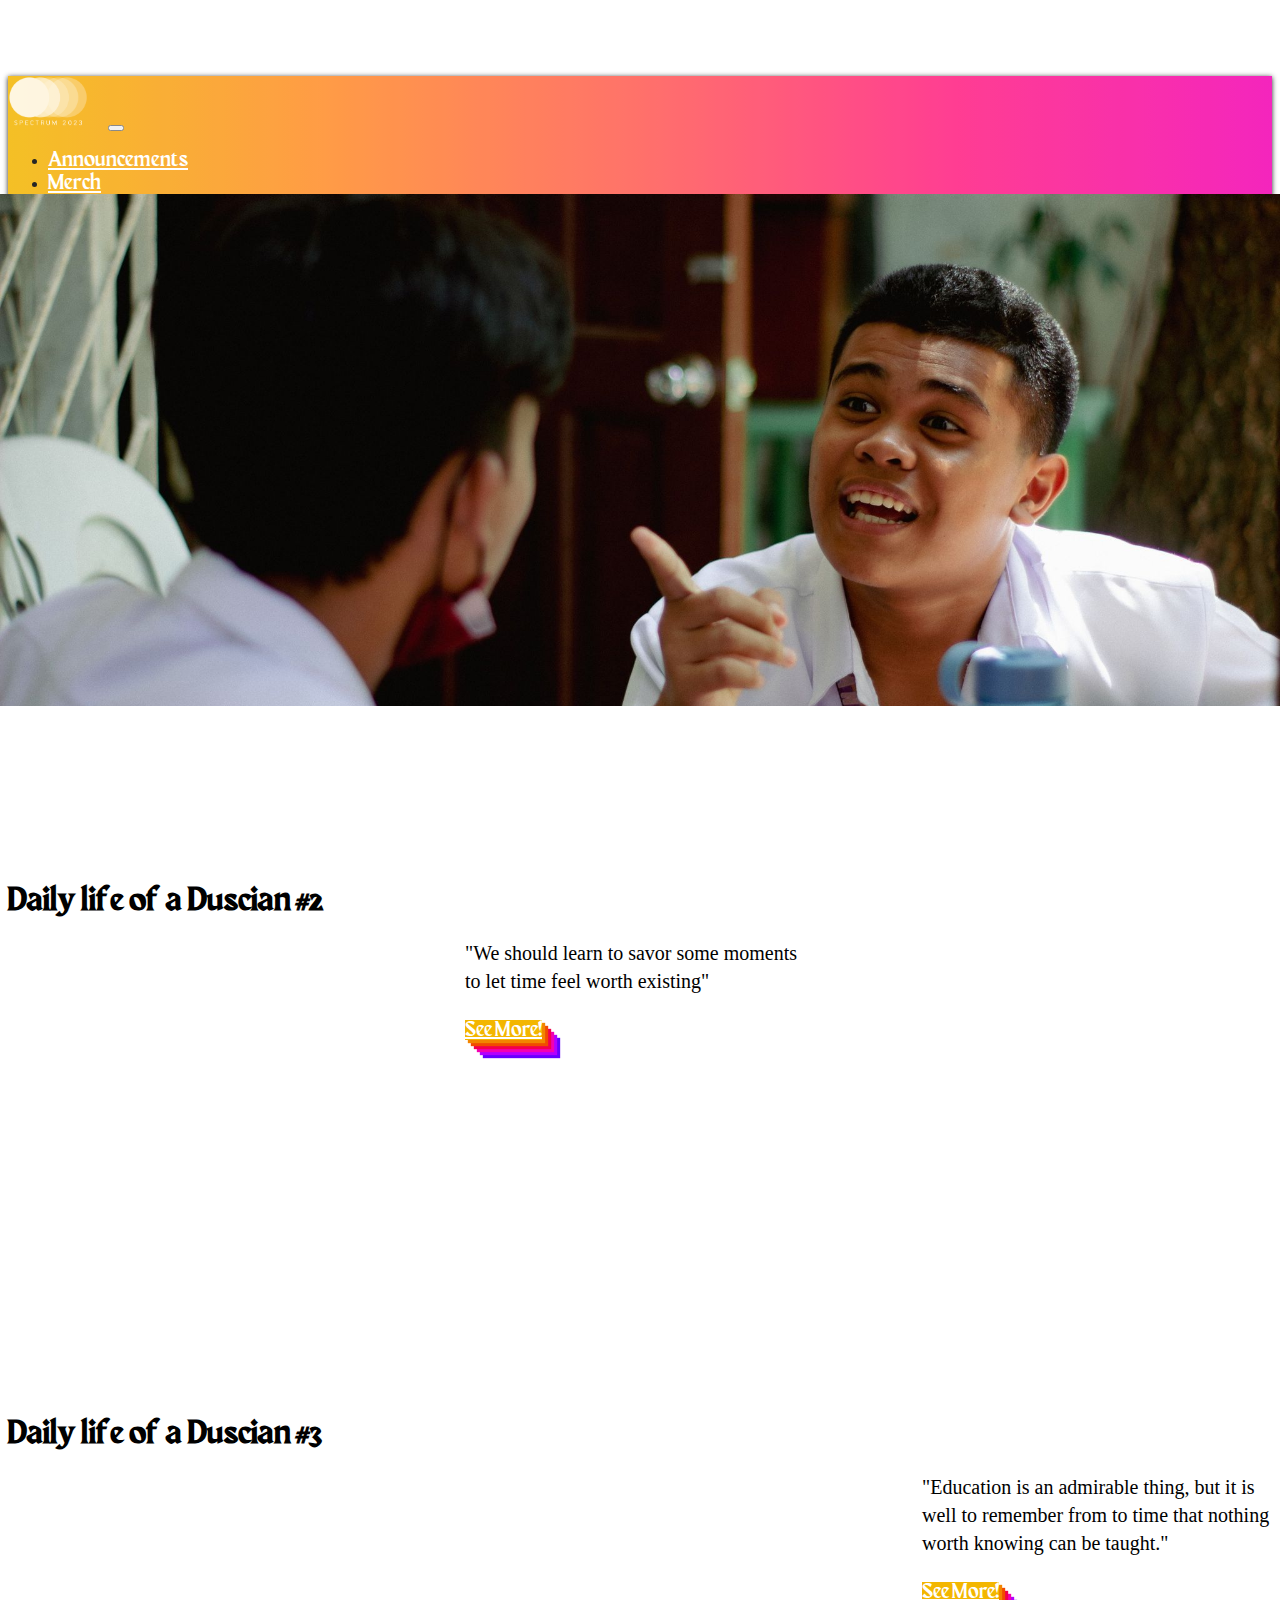
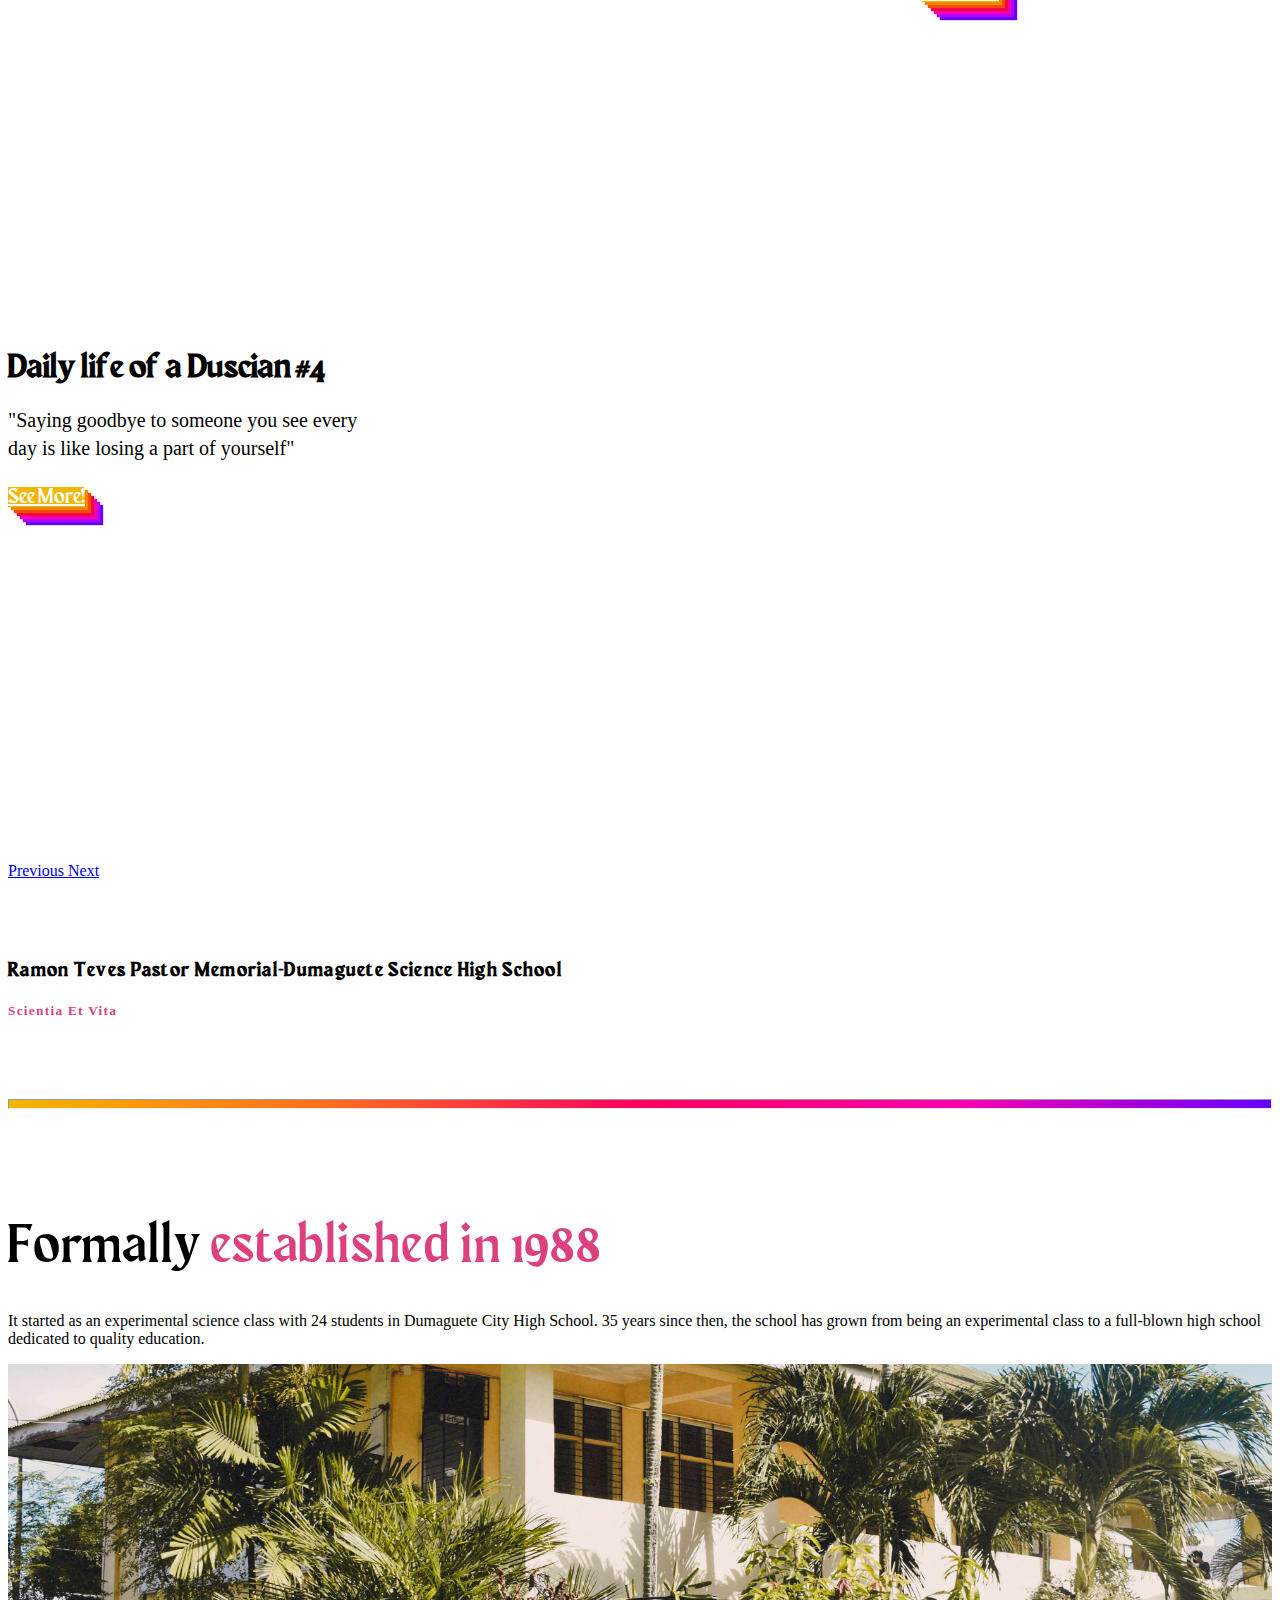
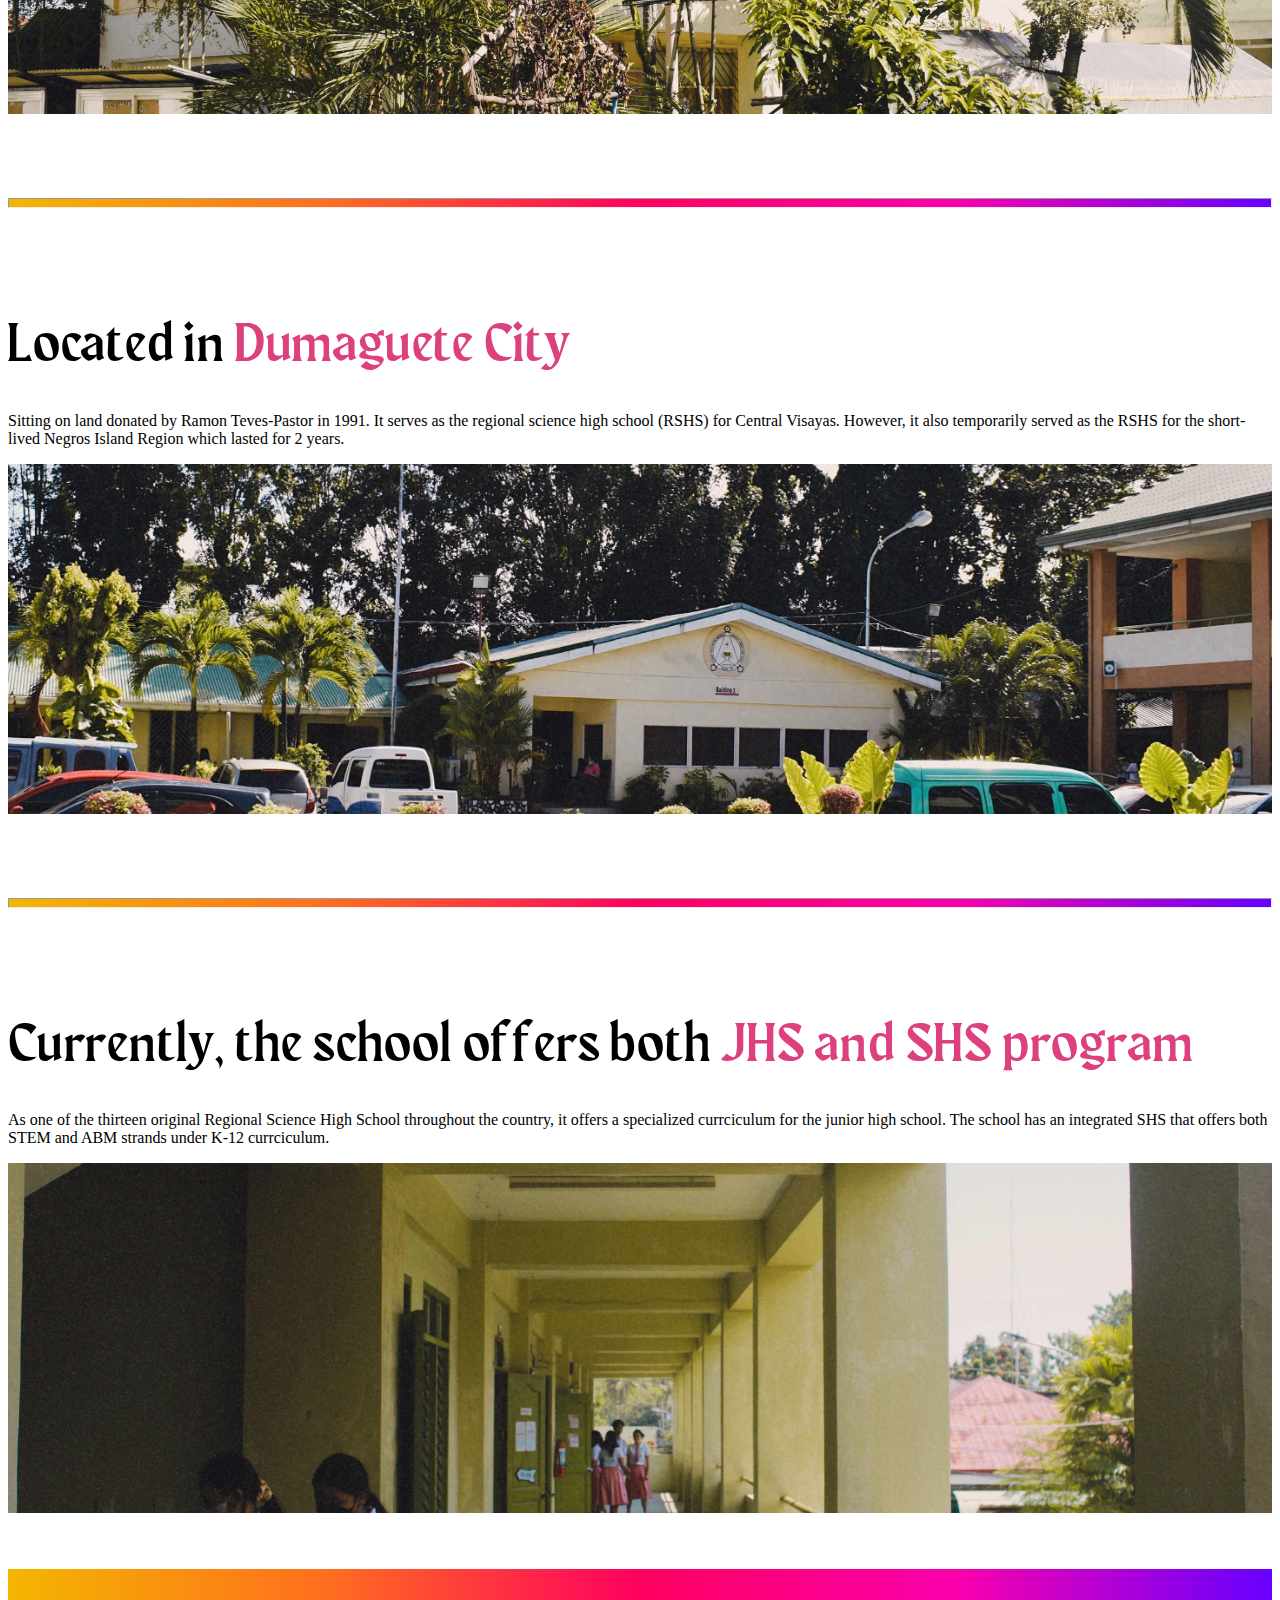
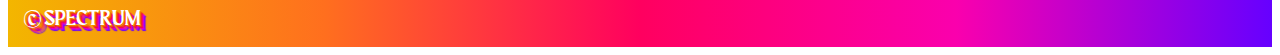
==== commit 4006fd88: "v2.1" ====
--- a/index.html
+++ b/index.html
@@ -145,7 +145,8 @@
 
       <!-- START THE FEATURETTES -->
       <div class="wave-bg">
-        <h1 class="text-center font-maragsa display-5" style="letter-spacing: 1.3px;">RTPM-DSHS</h1>
+        <h3 class="text-center font-maragsa mb-0" style="letter-spacing: 1.3px;">Ramon Teves Pastor Memorial-Dumaguete Science High School</h3>
+        <h5 class="text-center font-amateuer font-italic text-accent" style="letter-spacing: 1.3px;">Scientia Et Vita</h5>
       </div>
       
       <hr class="featurette-divider my-5">
@@ -166,9 +167,7 @@
         <div class="row featurette">
         <div class="col-md-7 order-md-2">
           <h2 class="featurette-heading main-text">Located in <span class="text-accent">Dumaguete City</span></h2>
-          <p class="lead">Donec ullamcorper nulla non metus auctor fringilla. Vestibulum id ligula porta felis euismod
-            semper. Praesent commodo cursus magna, vel scelerisque nisl consectetur. Fusce dapibus, tellus ac cursus
-            commodo.</p>
+          <p class="lead">Sitting on land donated by Ramon Teves-Pastor in 1991. It serves as the regional science high school (RSHS) for Central Visayas. However, it also temporarily served as the RSHS for the short-lived Negros Island Region which lasted for 2 years.</p>
         </div>
         <div class="col-md-5 order-md-1">
           <img class="five-x-five"src="/assets/images/office.jpeg" alt="">
@@ -180,31 +179,13 @@
 
       <div class="row featurette">
         <div class="col-md-7">
-          <h2 class="featurette-heading main-text"> Placeholder. <span class="text-muted">Noice</span></h2>
-          <p class="lead">Donec ullamcorper nulla non metus auctor fringilla. Vestibulum id ligula porta felis euismod
-            semper. Praesent commodo cursus magna, vel scelerisque nisl consectetur. Fusce dapibus, tellus ac cursus
-            commodo.</p>
+          <h2 class="featurette-heading main-text">Currently, the school offers both <span class="text-accent">JHS and SHS program</span></h2>
+          <p class="lead">As one of the thirteen original Regional Science High School throughout the country, it offers a specialized currciculum for the junior high school. The school has an integrated SHS that offers both STEM and ABM strands under K-12 currciculum.</p>
         </div>
         <div class="col-md-5">
           <img class="five-x-five"src="/assets/images/SHS_PICTURE.jpg" alt="">
         </div>
       </div>
-
-      <hr class="featurette-divider my-5">
-
-      <div class="row featurette">
-        <div class="col-md-7 order-md-2">
-          <h2 class="featurette-heading main-text"> Placeholder. <span class="text-muted">See for yourself.</span></h2>
-          <p class="lead">Donec ullamcorper nulla non metus auctor fringilla. Vestibulum id ligula porta felis euismod
-            semper. Praesent commodo cursus magna, vel scelerisque nisl consectetur. Fusce dapibus, tellus ac cursus
-            commodo.</p>
-        </div>
-        <div class="col-md-5 order-md-1">
-          <img class="five-x-five"src="/assets/images/hallway.jpg" alt="">
-        </div>
-      </div>
-      
-
       <!-- /END THE FEATURETTES -->
 
     </div><!-- /.container -->
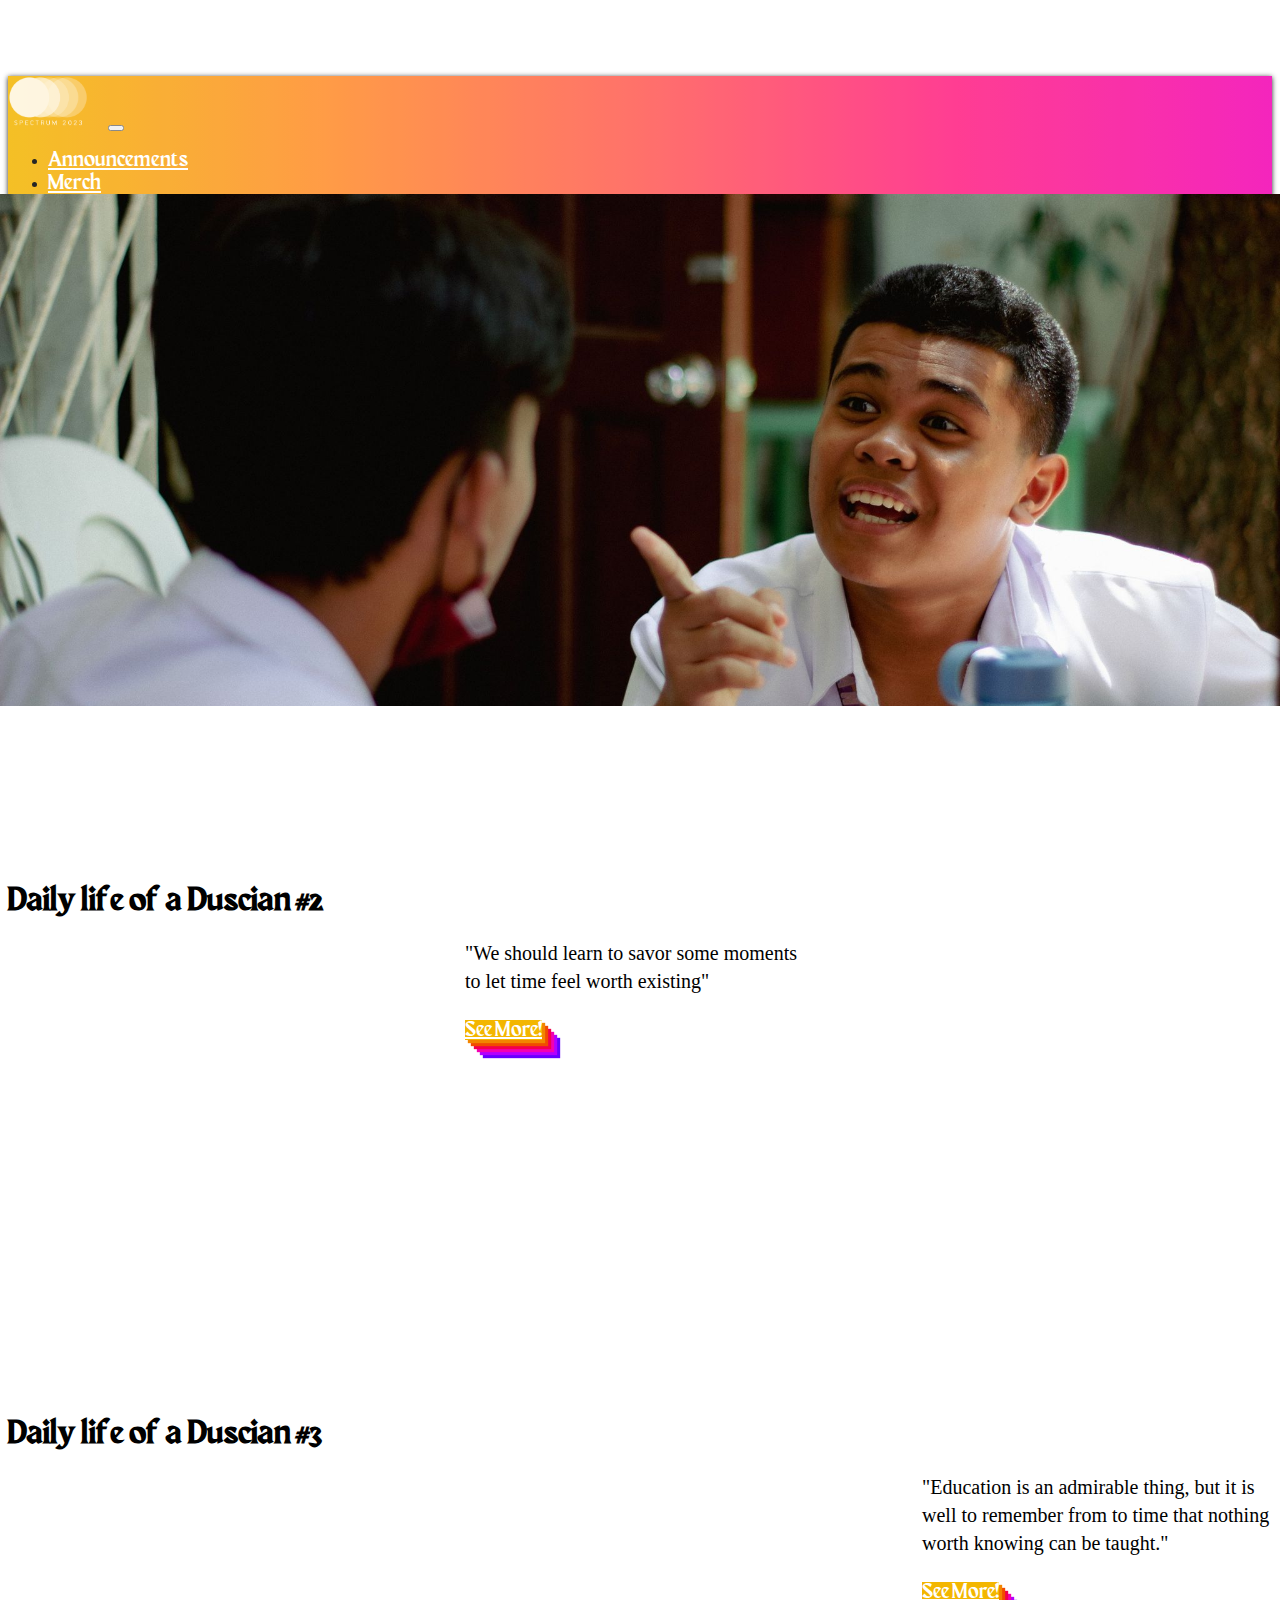
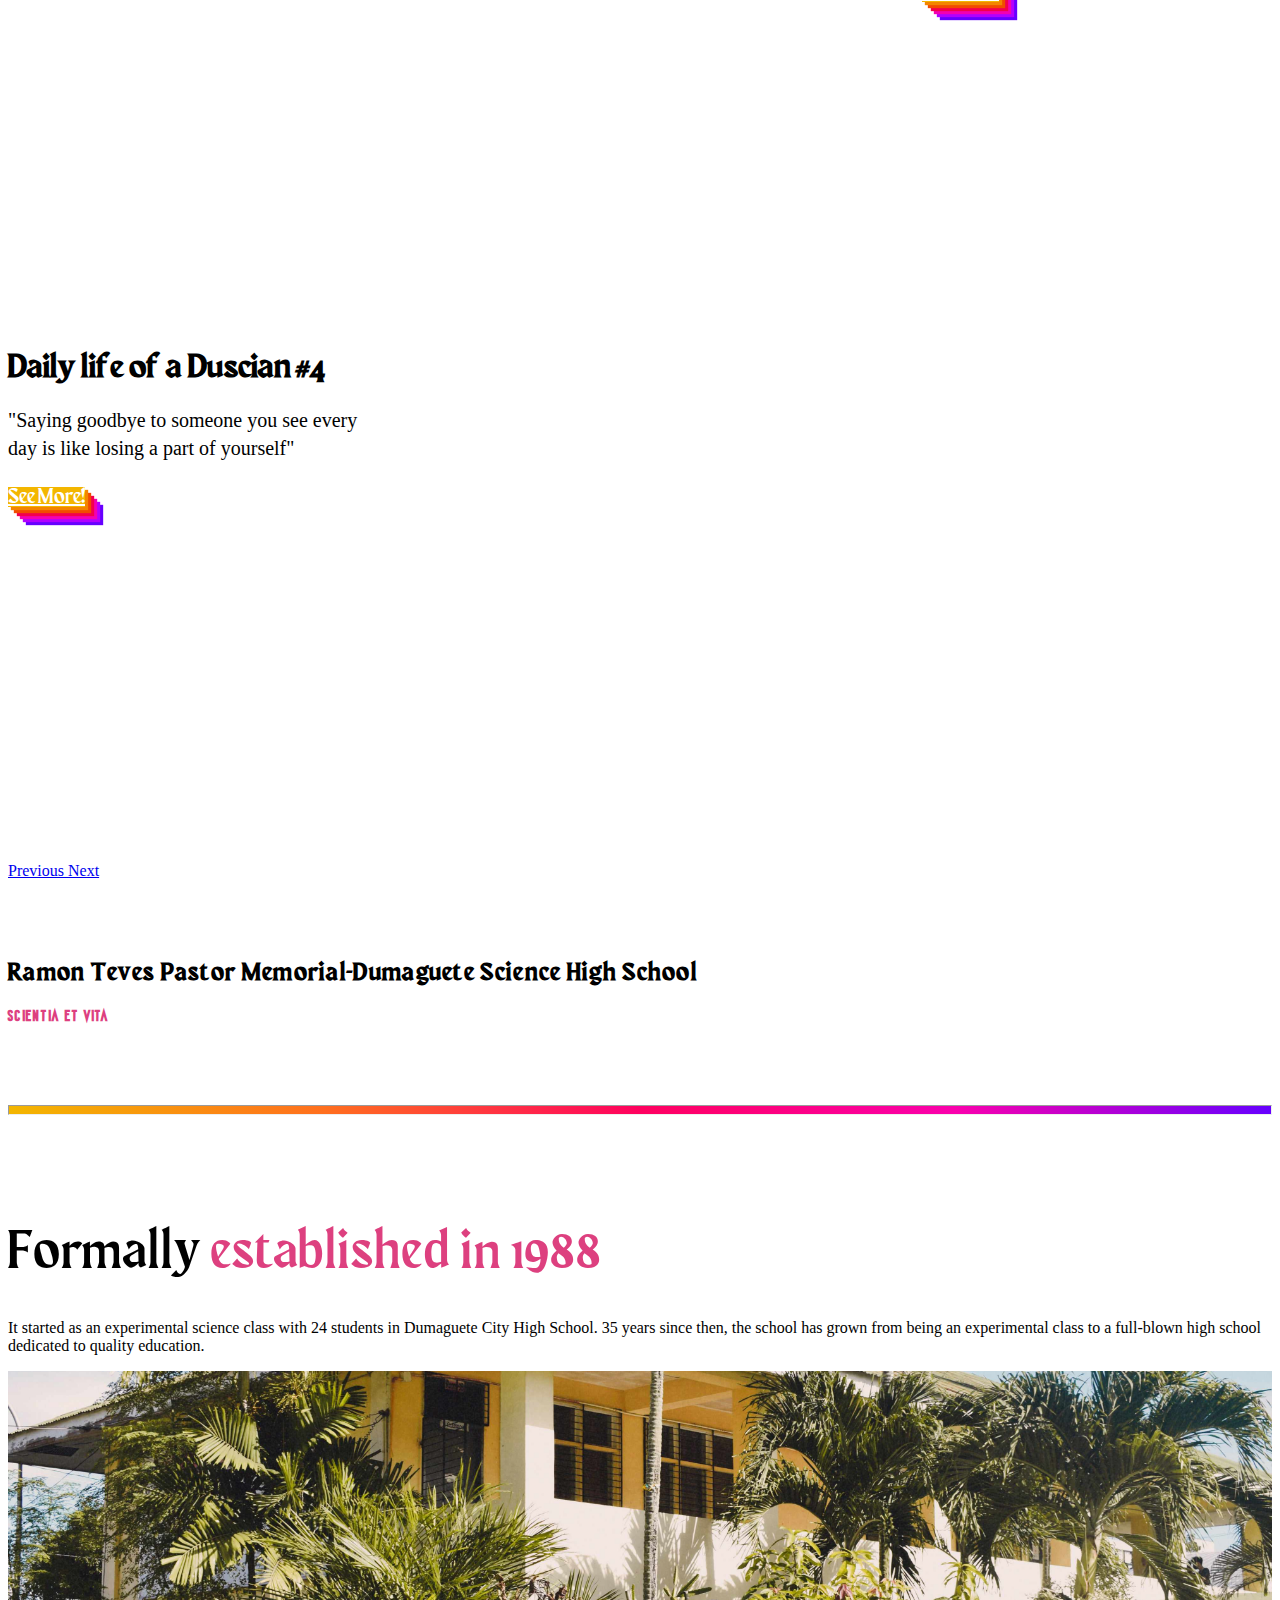
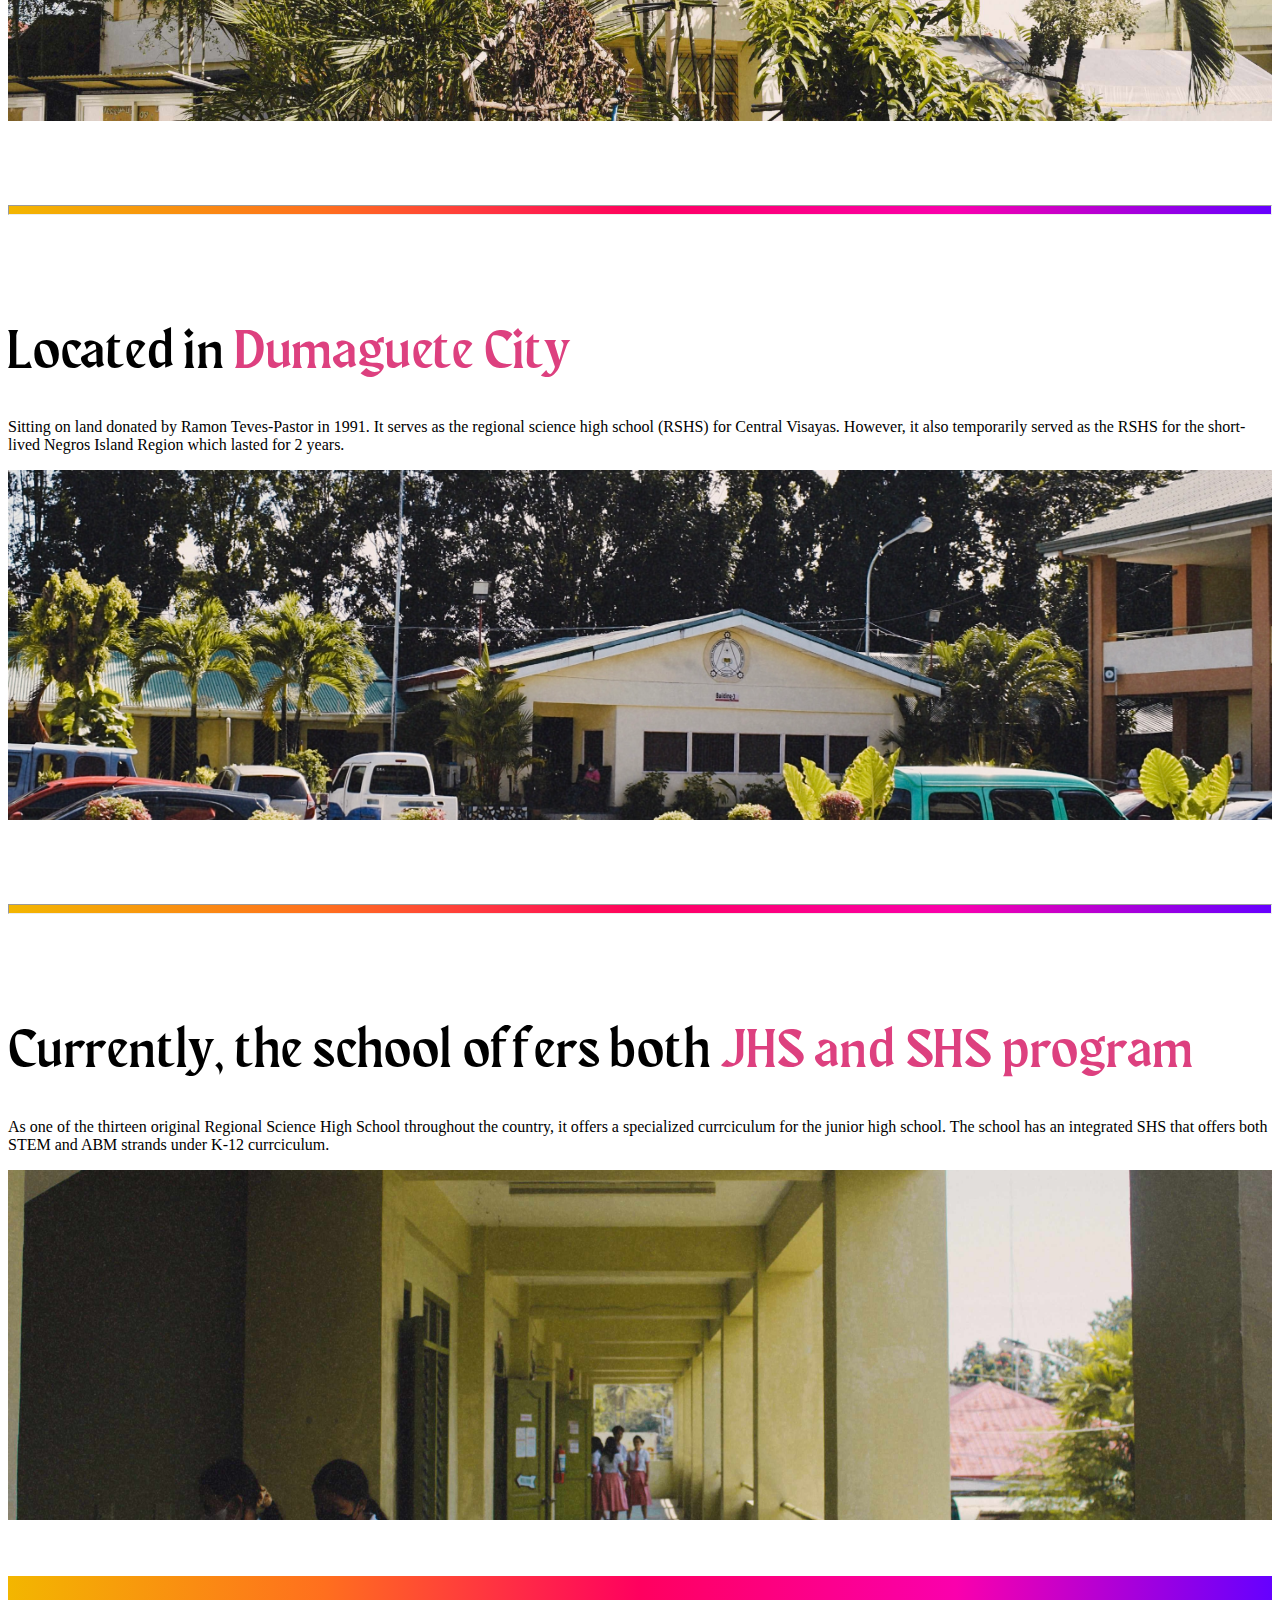
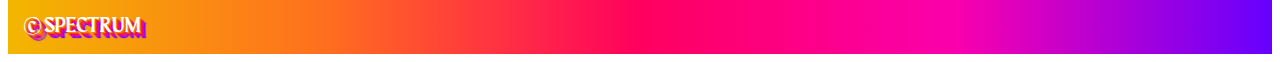
==== commit 97df0d62: "v3.0" ====
--- a/index.html
+++ b/index.html
@@ -53,7 +53,7 @@
         <div class="collapse navbar-collapse" id="navbarCollapse">
           <ul class="navbar-nav mr-auto mb-2 mb-md-0">
             <li class="nav-item active">
-              <a class="nav-link sub-text" aria-current="page" href="/pages/Construct.html">Announcements</a>
+              <a class="nav-link sub-text" aria-current="page" href="/pages/Announcements.html">Announcements</a>
             </li>
             <li class="nav-item">
               <a class="nav-link sub-text" href="/pages/Merch.html">Merch</a>
@@ -145,8 +145,8 @@
 
       <!-- START THE FEATURETTES -->
       <div class="wave-bg">
-        <h3 class="text-center font-maragsa mb-0" style="letter-spacing: 1.3px;">Ramon Teves Pastor Memorial-Dumaguete Science High School</h3>
-        <h5 class="text-center font-amateuer font-italic text-accent" style="letter-spacing: 1.3px;">Scientia Et Vita</h5>
+        <h2 class="text-center font-maragsa mb-0" style="letter-spacing: 1.3px;">Ramon Teves Pastor Memorial-Dumaguete Science High School</h2>
+        <h4 class="text-center font-amateur font-italic text-accent" style="letter-spacing: 1.3px;">Scientia Et Vita</h4>
       </div>
       
       <hr class="featurette-divider my-5">
--- a/spectrum.css
+++ b/spectrum.css
@@ -176,8 +176,13 @@
 #spectrum-logo {
   height: 3.25rem;
   margin-right: 1rem;
-}
-
+  background: none;
+  transition: filter .25s ease-in-out,background-color .25s ease-in-out,border-color .25s ease-in-out;;
+}
+
+#spectrum-logo:hover {
+  filter: invert(1);
+}
 .no-space {
   justify-content: flex-start !important;
 }
@@ -190,11 +195,11 @@
 -------------------------------------------- */
 
 .ict-background {
-  background-image: url(/assets/images/ICT_PICTURE.jpg);
-  background-position: center;
-  background-size: cover;
-  background-color: rgb(74, 74, 74);
-  background-blend-mode: multiply;
+  background-image: url(/assets/images/ICT_PICTURE.jpg); 
+}
+
+.shs-background {
+  background-image: url(/assets/images/announcements.png);
 }
 
 .full-width {
@@ -353,6 +358,34 @@
   font-size: 1.25rem;
 }
 
+/* CARD AND LOGO CSS
+-------------------------------------------------- */
+
+.card-text {
+    display: -webkit-box;
+    -webkit-line-clamp: 6;
+    -webkit-box-orient: vertical;  
+    overflow: hidden;
+}
+
+.col>.card {
+  transition: 0.2s ease-in-out;
+}
+
+.card > img {
+  max-height: 17rem;
+  object-fit: cover;
+  aspect-ratio: 9 / 17;
+}
+
+.navbar-toggler-icon {
+  transition: filter .25s ease-in-out,background-color .25s ease-in-out,border-color .25s ease-in-out, transform .25s ease-in-out;
+}
+
+.navbar-toggler-icon:hover {
+  transform: scale(1.2) rotate(-5deg);
+  filter: invert(1);
+}
 /* RESPONSIVE CSS
 -------------------------------------------------- */
 
@@ -382,6 +415,10 @@
     max-height: 250px;
   }
 
+  .col>.card:hover {
+    transform: scale(1.1);
+  }
+
 }
 
 @media (min-width: 62em) {
@@ -392,6 +429,7 @@
   .five-x-five {
     max-height: 350px;
   }
+
 }
 
 @media (min-width: 768px) {
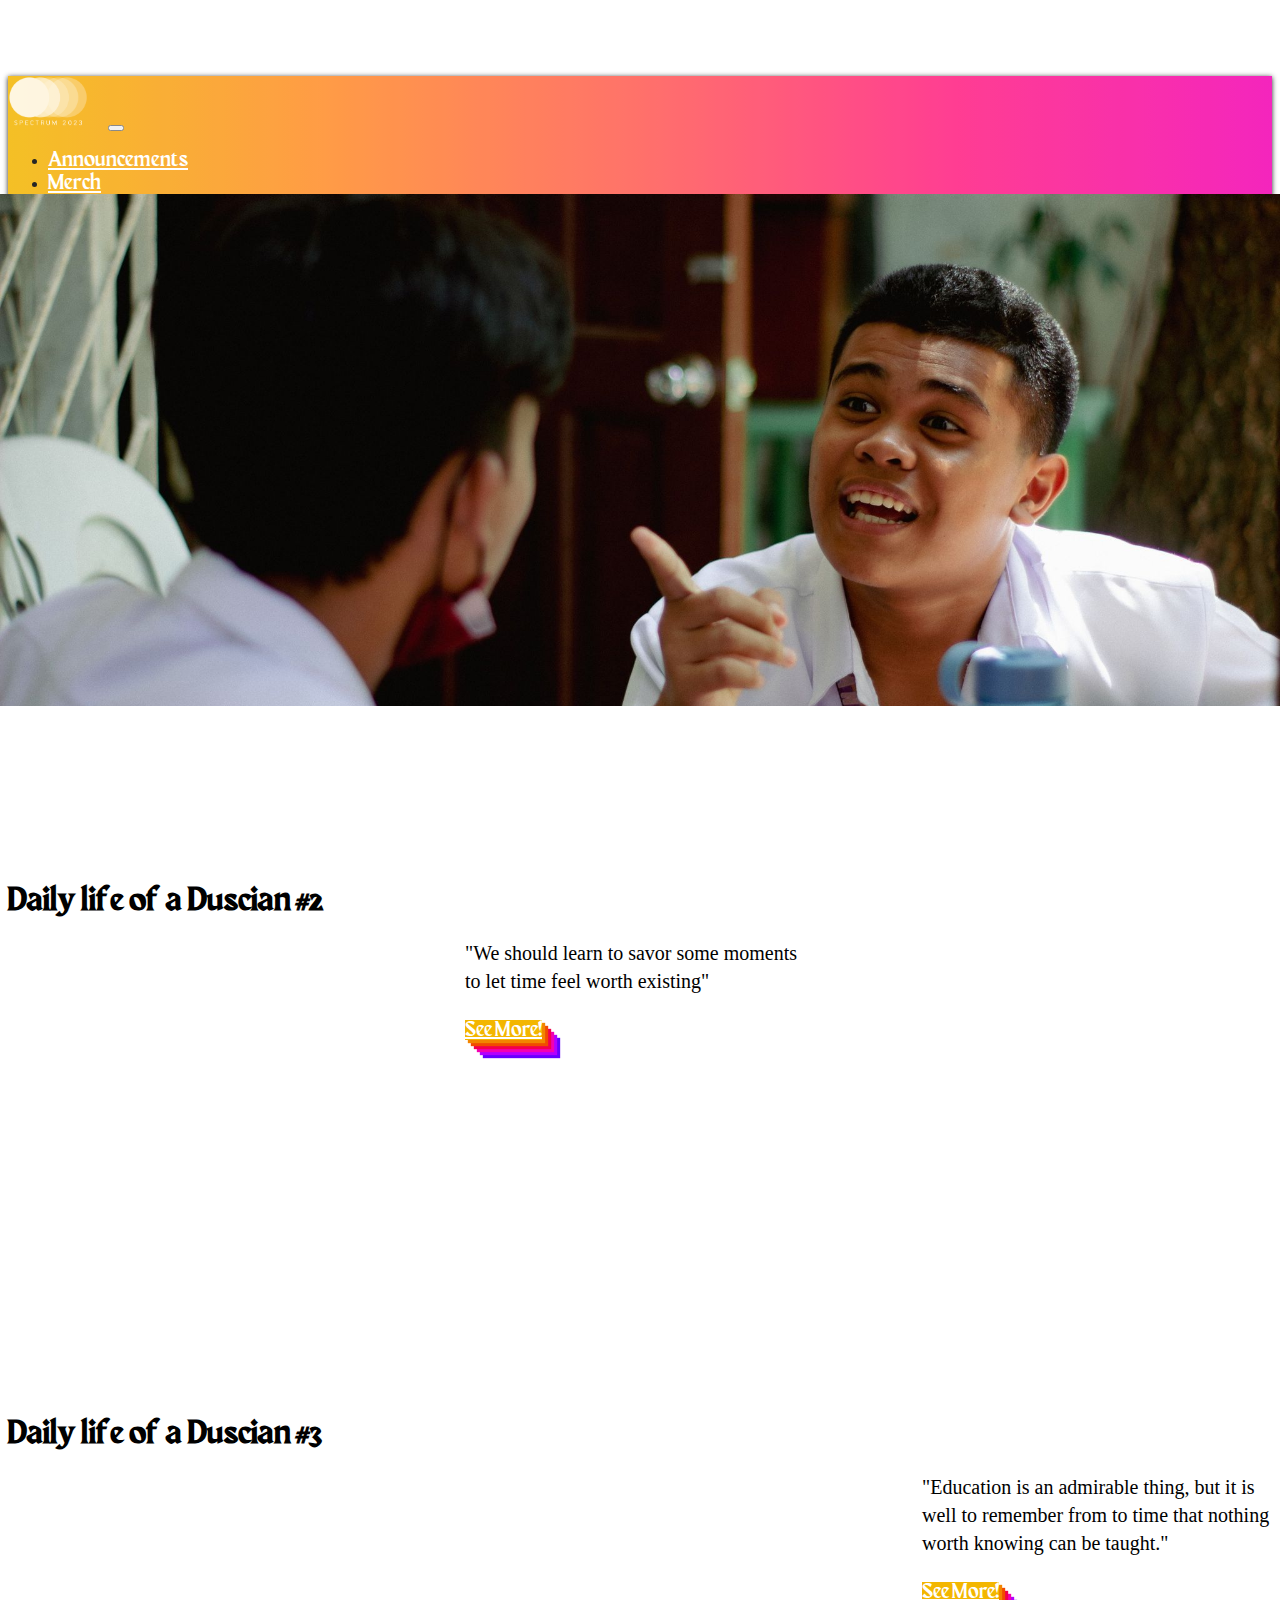
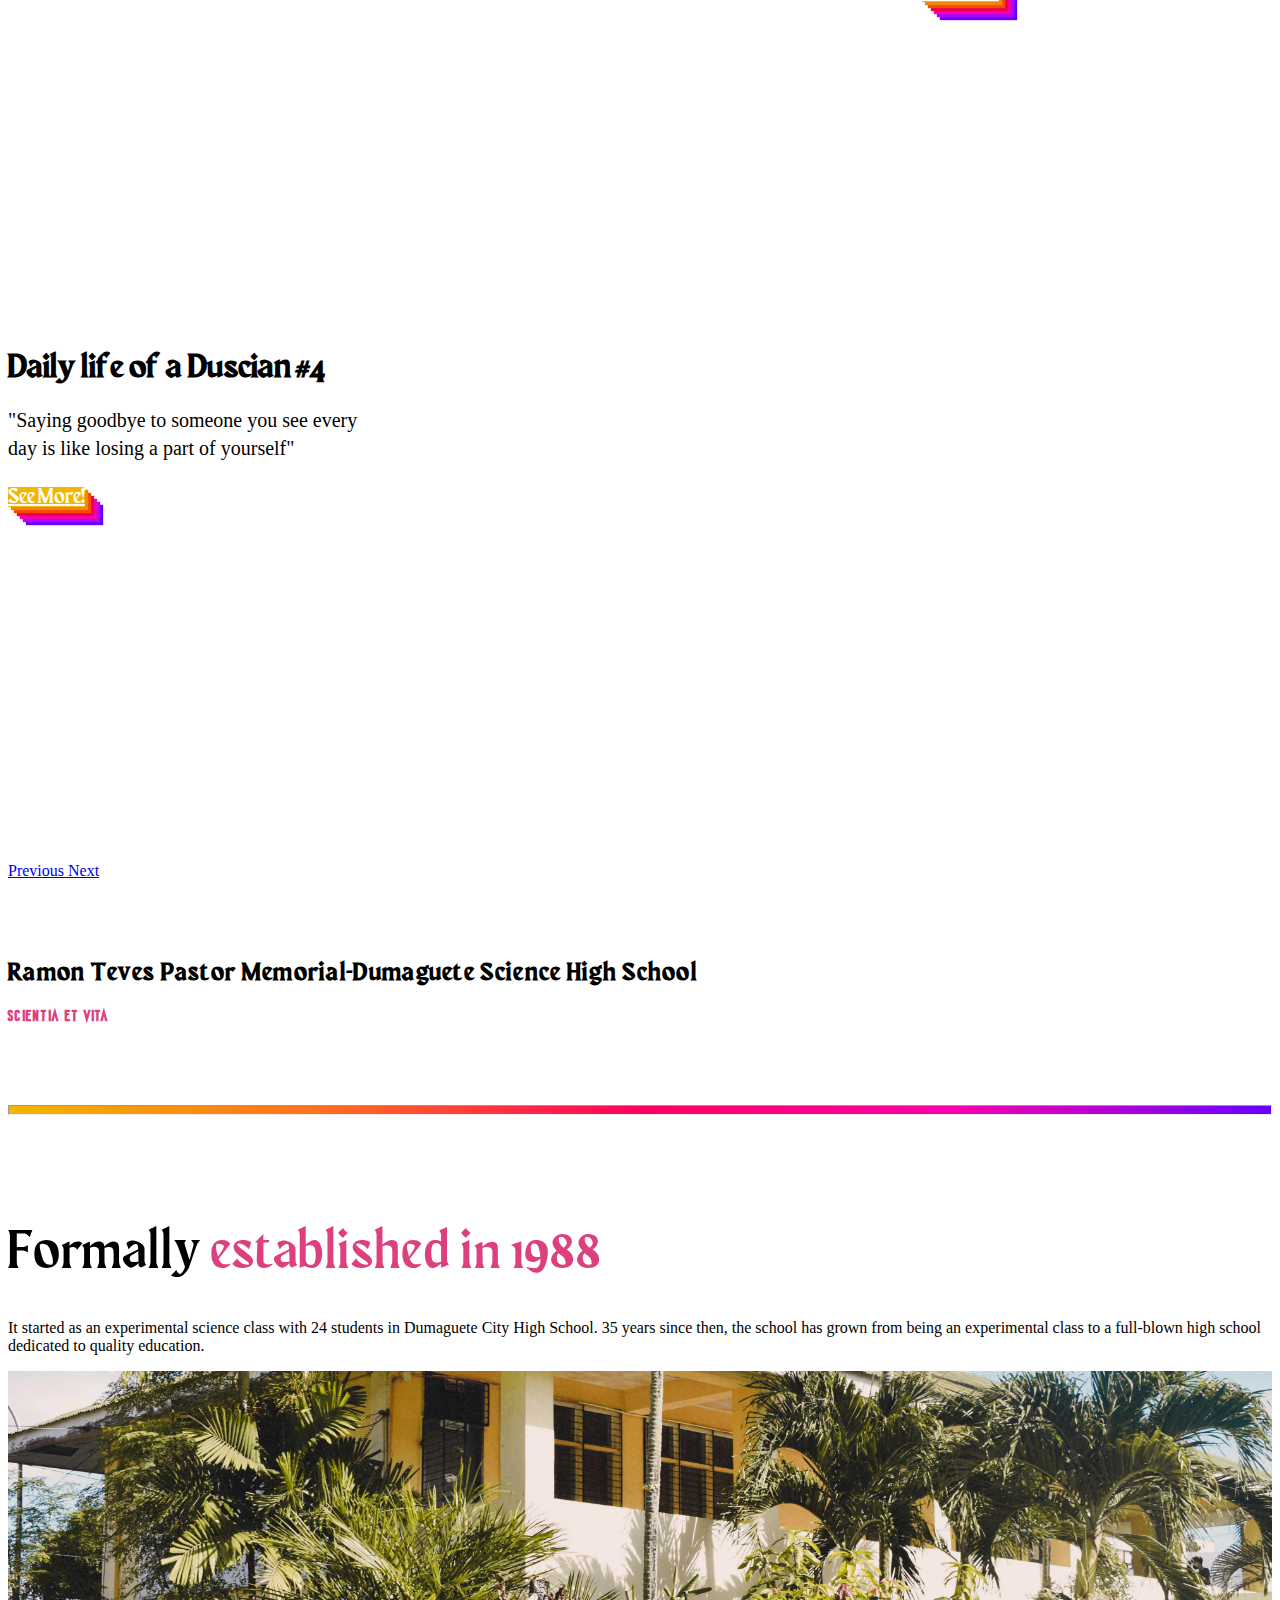
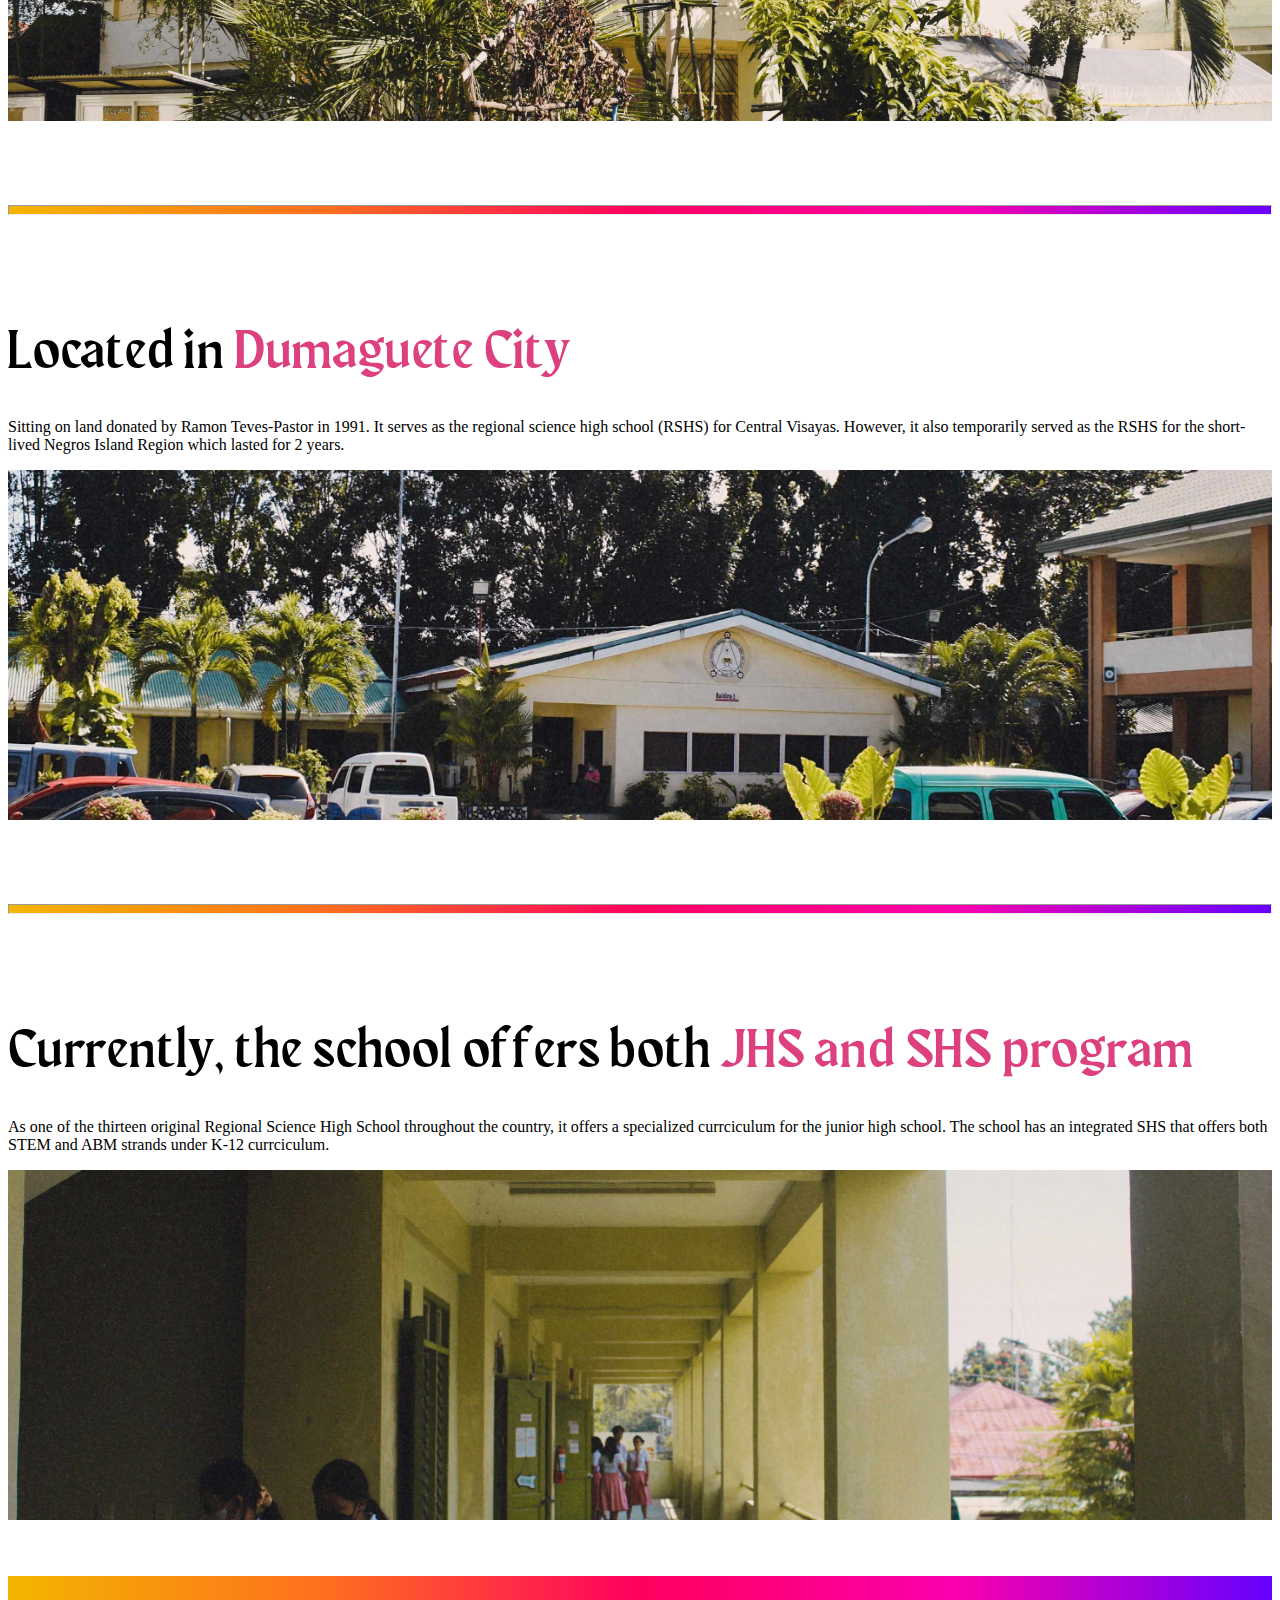
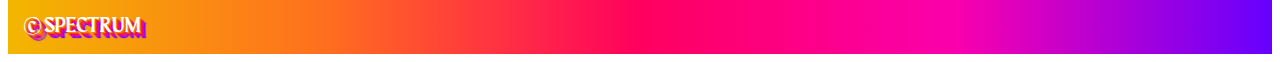
==== commit b7eaecd2: "Update" ====
--- a/index.html
+++ b/index.html
@@ -170,7 +170,7 @@
           <p class="lead">Sitting on land donated by Ramon Teves-Pastor in 1991. It serves as the regional science high school (RSHS) for Central Visayas. However, it also temporarily served as the RSHS for the short-lived Negros Island Region which lasted for 2 years.</p>
         </div>
         <div class="col-md-5 order-md-1">
-          <img class="five-x-five"src="/assets/images/office.jpeg" alt="">
+          <img class="five-x-five"src="/assets/images/office.jpg" alt="">
         </div>
       </div>
       
--- a/spectrum.css
+++ b/spectrum.css
@@ -361,6 +361,7 @@
 /* CARD AND LOGO CSS
 -------------------------------------------------- */
 
+
 .card-text {
     display: -webkit-box;
     -webkit-line-clamp: 6;
@@ -368,14 +369,15 @@
     overflow: hidden;
 }
 
-.col>.card {
+.col {
   transition: 0.2s ease-in-out;
 }
 
 .card > img {
+  width: 100%;
   max-height: 17rem;
   object-fit: cover;
-  aspect-ratio: 9 / 17;
+  aspect-ratio: 11 / 17;
 }
 
 .navbar-toggler-icon {
@@ -415,7 +417,8 @@
     max-height: 250px;
   }
 
-  .col>.card:hover {
+  .col:hover {
+    z-index: 999;
     transform: scale(1.1);
   }
 
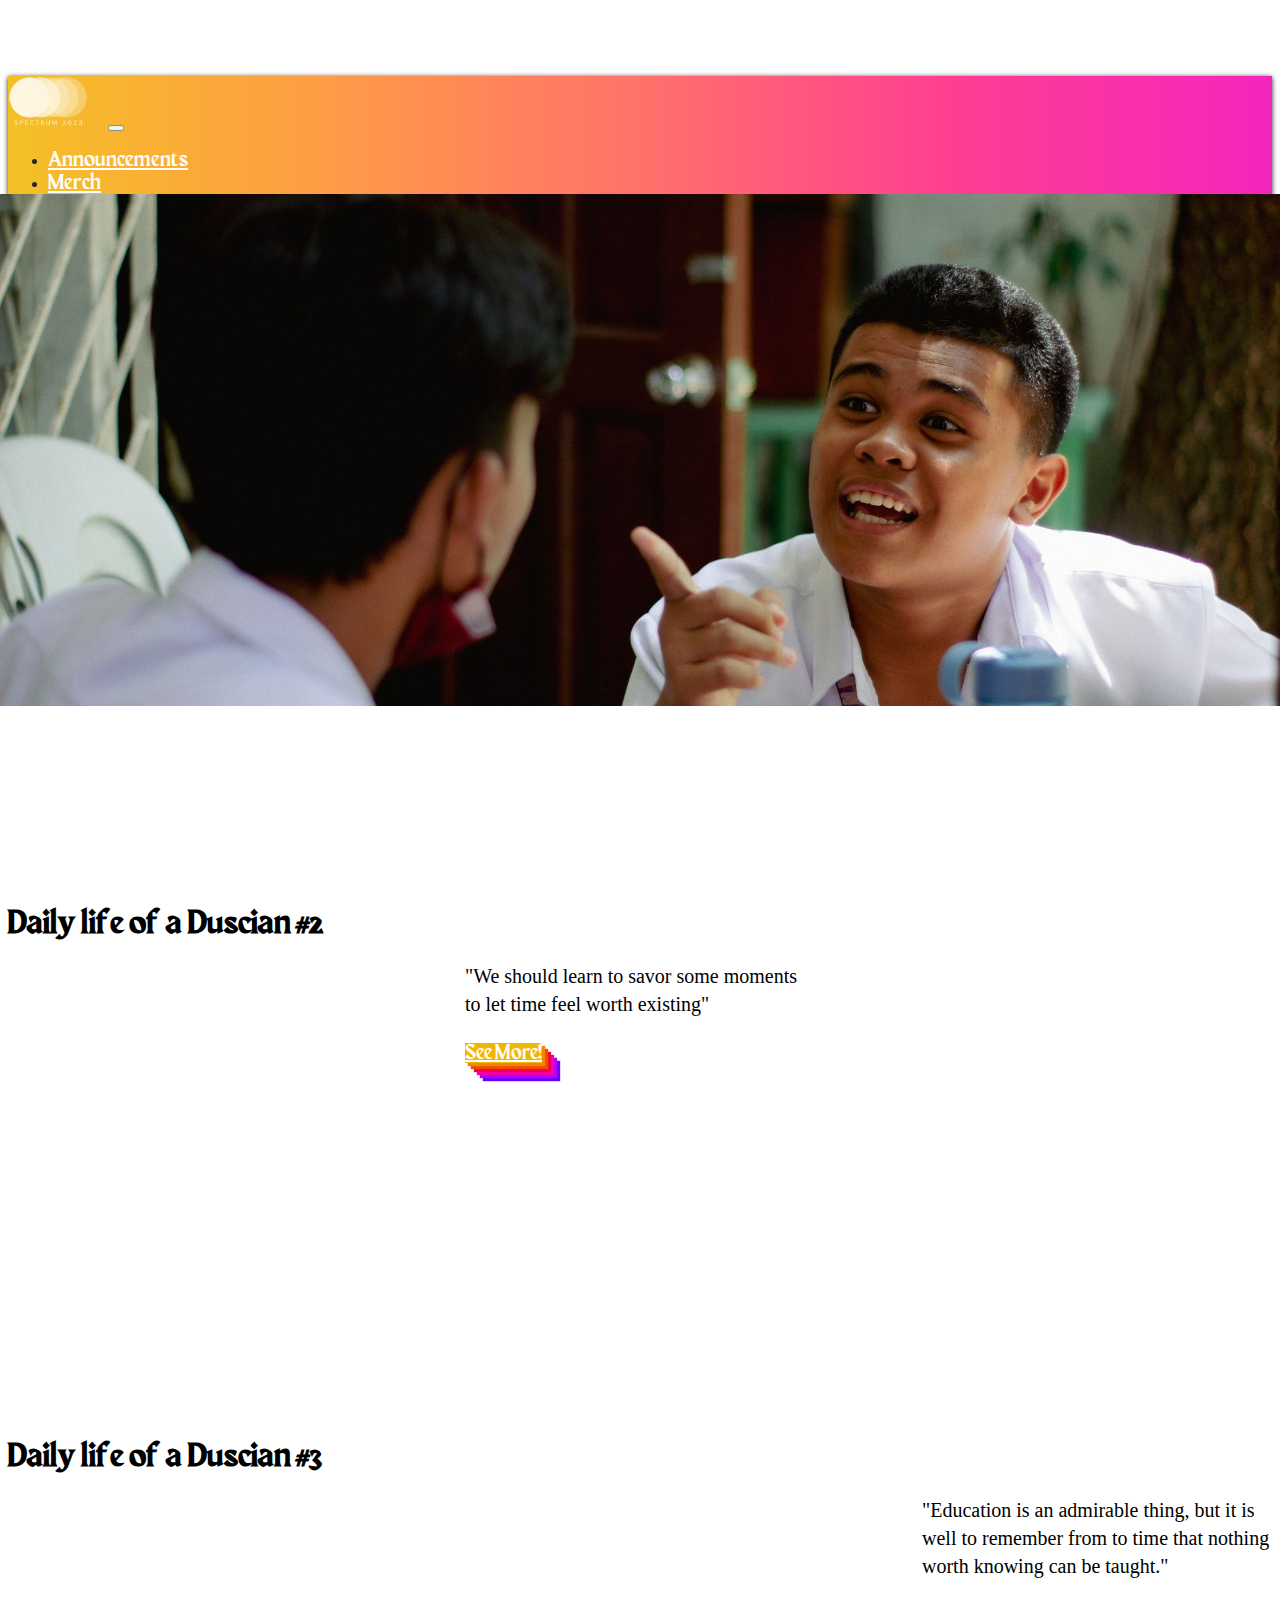
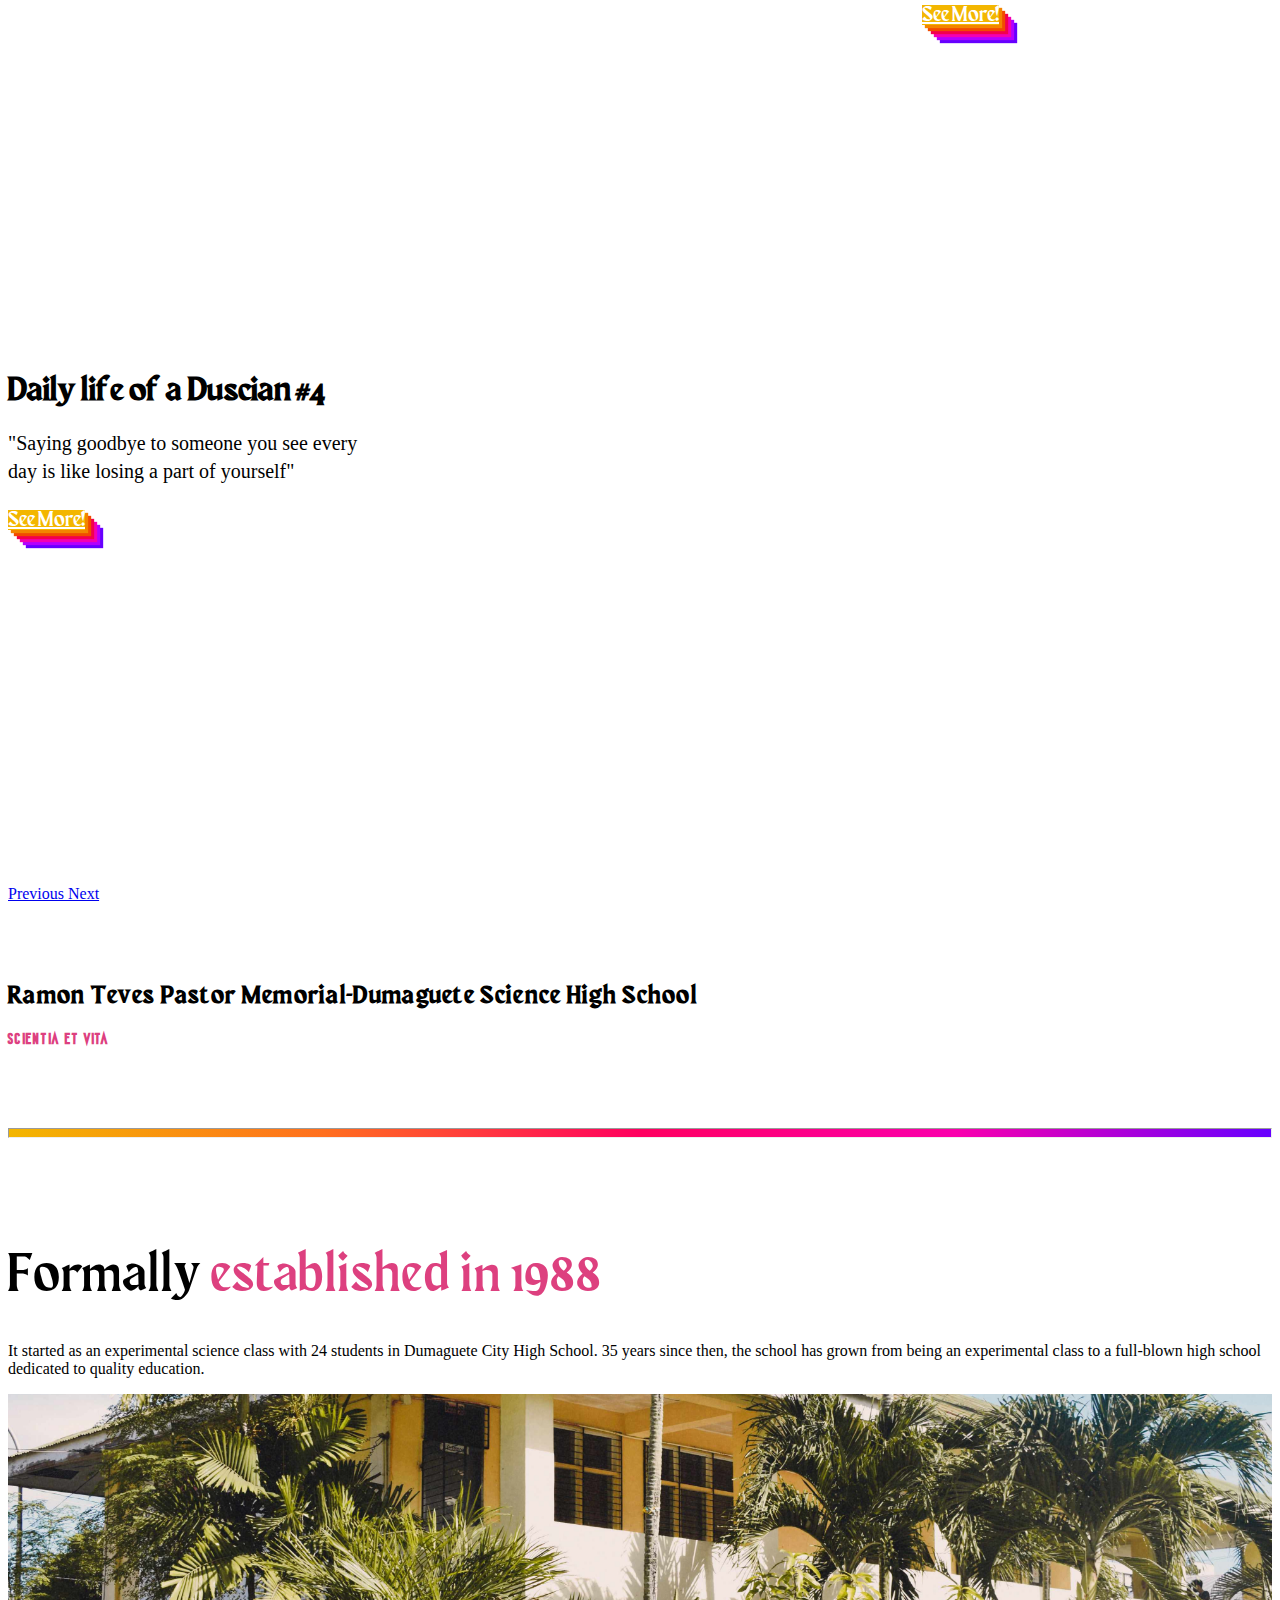
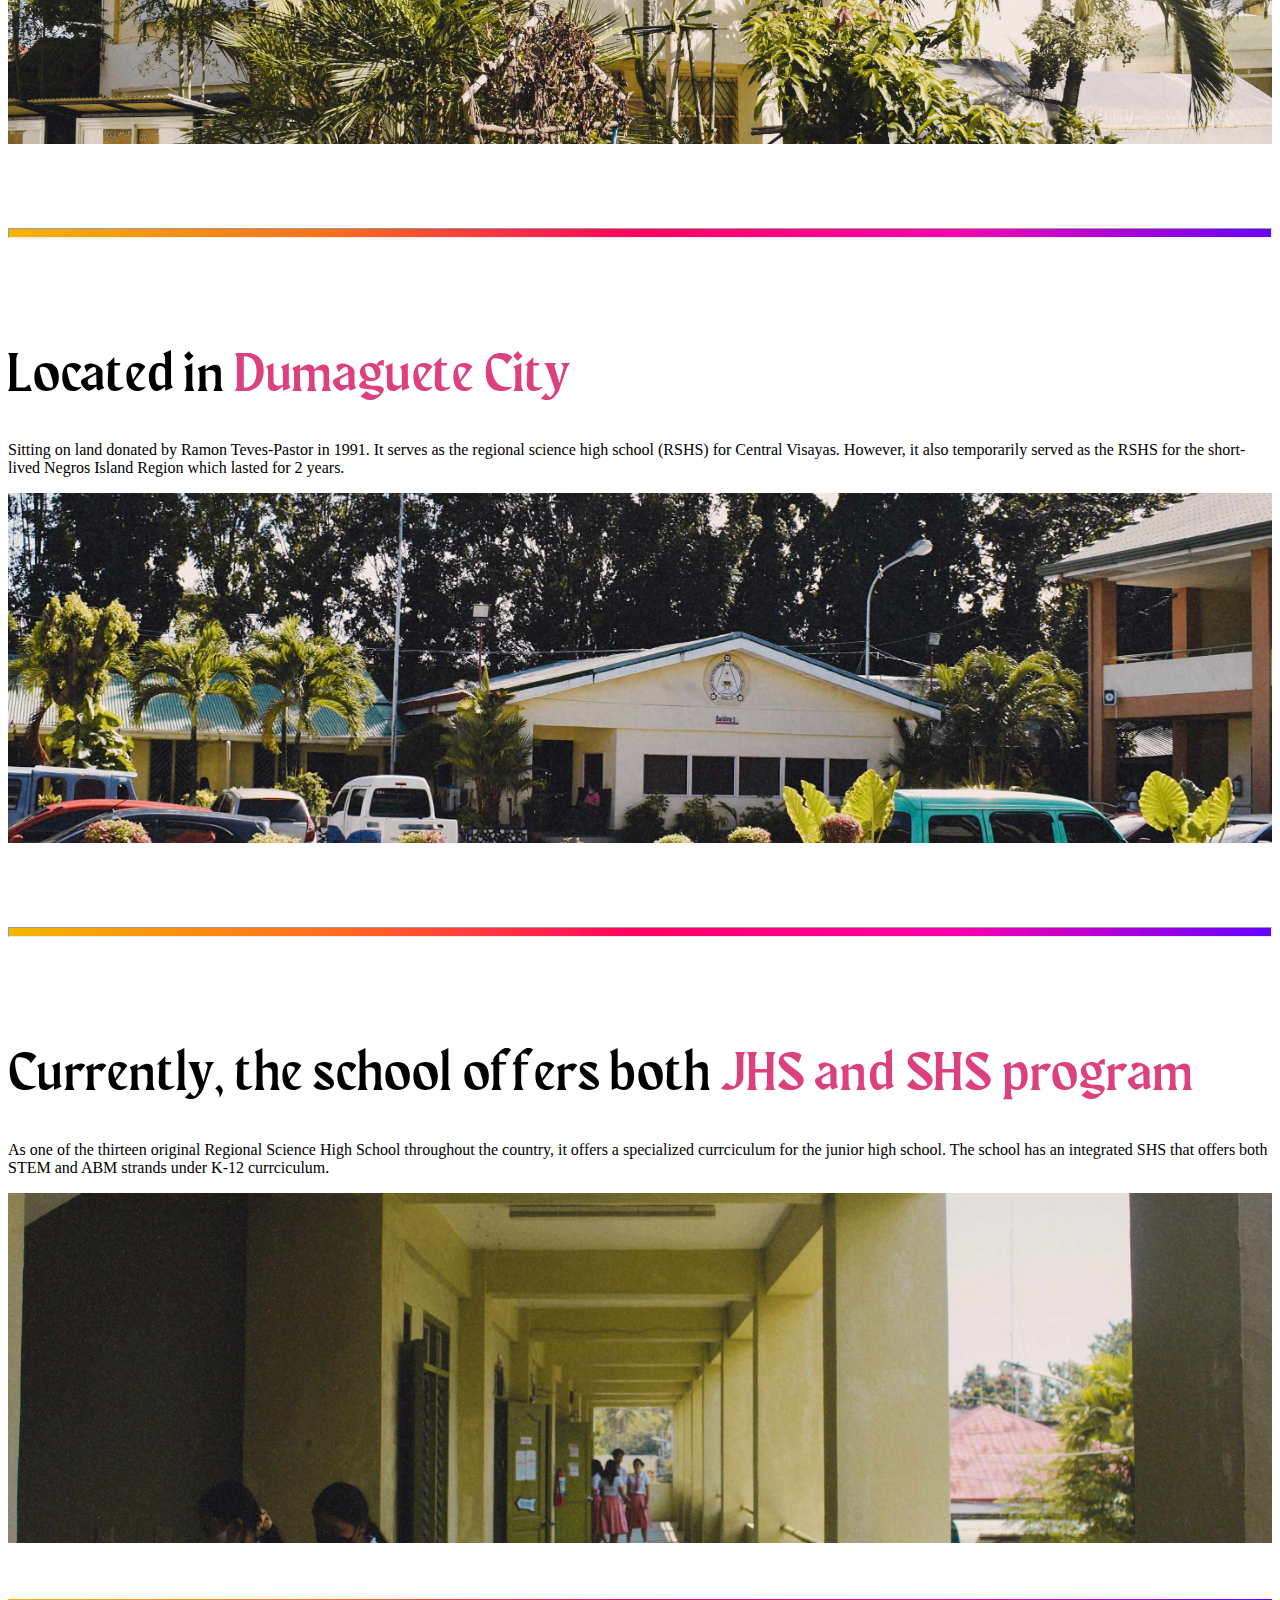
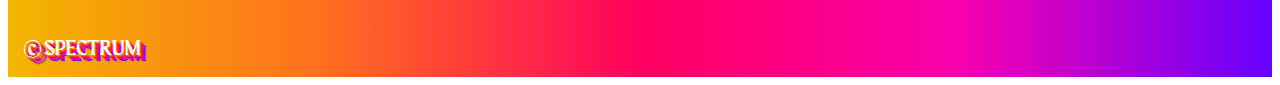
==== commit 3575187c: "Update to announcements" ====
--- a/index.html
+++ b/index.html
@@ -62,6 +62,9 @@
               <a class="nav-link sub-text" href="/pages/insider.html">Insider Episodes</a>
             </li>
             <li class="nav-item">
+              <a class="nav-link sub-text" href="/pages/Construct.html">Gallery</a>
+            </li>
+            <li class="nav-item">
               <a class="nav-link sub-text" href="/pages/about.html">About</a>
             </li>
           </ul>
--- a/spectrum.css
+++ b/spectrum.css
@@ -199,7 +199,7 @@
 }
 
 .shs-background {
-  background-image: url(/assets/images/announcements.png);
+  background-image: url(/assets/images/announcements.jpg);
 }
 
 .full-width {
